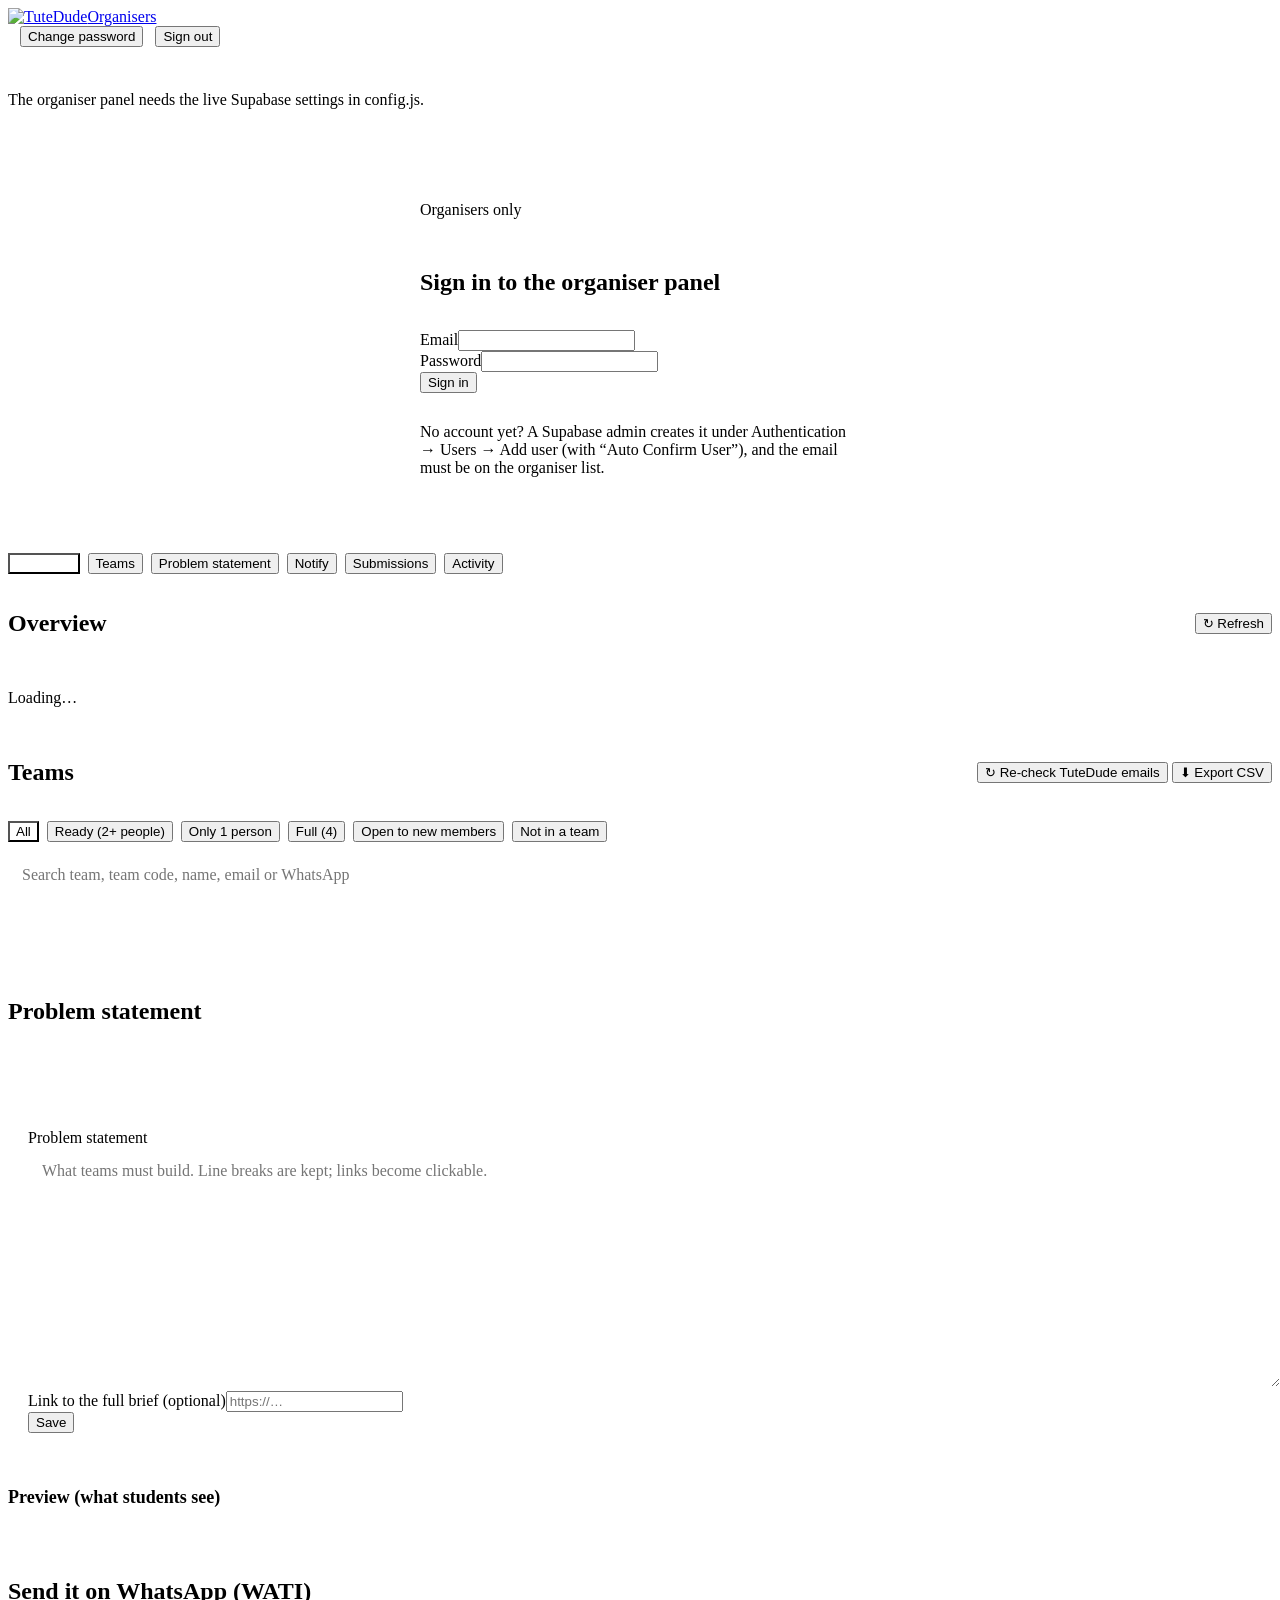
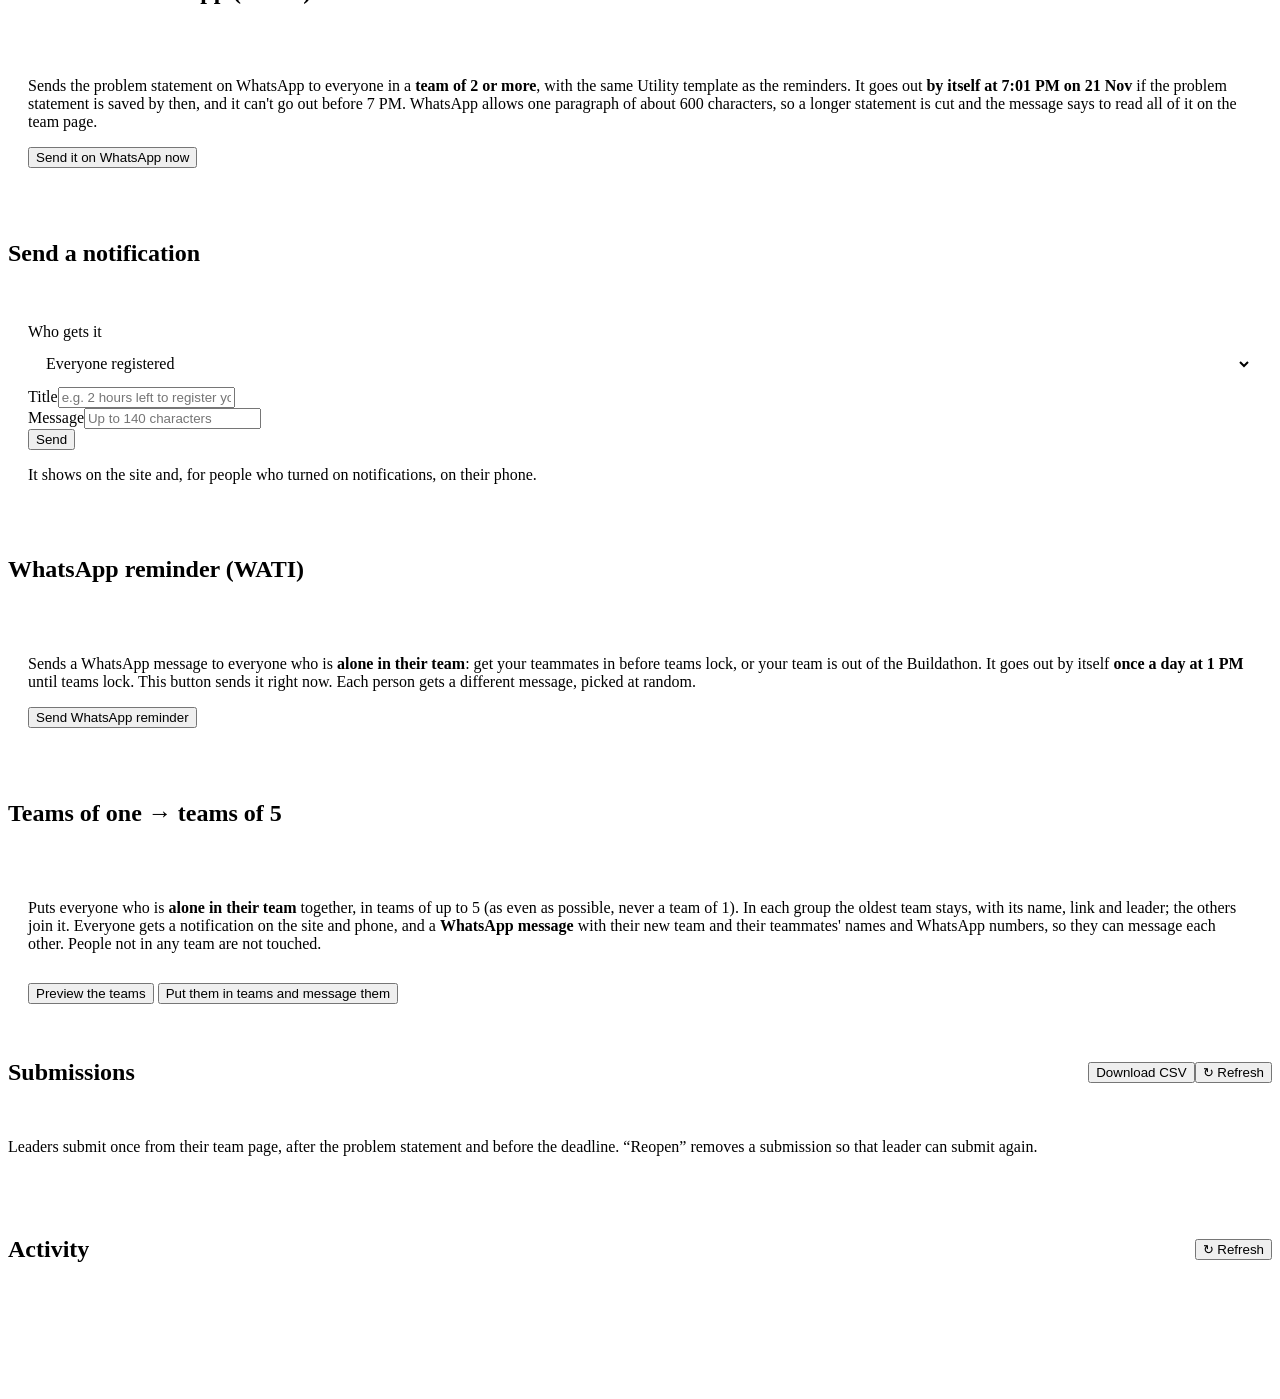
==== admin.html @ b5005402 "Merge a5e44d4ce8c3b11fe8d2cd018e4451f385ee0204 into 256d2aa903df0f3719fdc45c10307a6b1894d33d" ====
<!doctype html>
<html lang="en">
<head>
  <meta charset="utf-8">
  <meta name="viewport" content="width=device-width, initial-scale=1, viewport-fit=cover">
  <meta http-equiv="Content-Security-Policy" content="default-src 'self'; script-src 'self'; style-src 'self' 'unsafe-inline' https://fonts.googleapis.com; font-src 'self' https://fonts.gstatic.com; img-src 'self' data: https://*.googleusercontent.com; media-src 'self' blob:; connect-src 'self' https://*.supabase.co wss://*.supabase.co; frame-src https://drive.google.com; worker-src 'self'; manifest-src 'self'; base-uri 'self'; form-action 'self'; object-src 'none'">
  <meta name="referrer" content="no-referrer">
  <title>Organiser panel · TuteDude Buildathon</title>
  <meta name="robots" content="noindex, nofollow">
  <meta name="theme-color" content="#800080">
  <link rel="icon" type="image/png" href="icon-192.png">
  <link rel="preconnect" href="https://fonts.googleapis.com">
  <link rel="preconnect" href="https://fonts.gstatic.com" crossorigin>
  <link rel="stylesheet" data-fonts href="https://fonts.googleapis.com/css2?family=Bricolage+Grotesque:opsz,wght@12..96,400;12..96,500;12..96,700;12..96,800&family=JetBrains+Mono:wght@500;700&display=swap" media="print">
  <link rel="stylesheet" href="styles.css">
  <link rel="stylesheet" href="admin.css">
</head>
<body class="adm">

<header class="header">
  <div class="wrap header-inner">
    <a class="brand" href="./" aria-label="Back to the Buildathon page"><picture><source srcset="assets/brand/tutedude-logo.avif" type="image/avif"><img class="brand-logo" src="assets/brand/tutedude-logo.webp" alt="TuteDude" width="131" height="40"></picture><span class="brand-tag">Organisers</span></a>
    <div class="adm-who" id="admWho" hidden><span class="adm-email" id="admEmail"></span><button class="link" type="button" data-act="change-pw">Change password</button><button class="btn btn-sm btn-ghost" type="button" id="admOut">Sign out</button></div>
  </div>
</header>

<main class="wrap adm-main">
  <p class="adm-loading" id="admLoading">Loading…</p>

  <!-- sign in -->
  <section class="adm-card adm-login" id="admLogin" hidden>
    <p class="kicker">Organisers only</p>
    <h1 class="h3">Sign in to the organiser panel</h1>
    <form class="form" id="loginForm" novalidate>
      <div class="field"><label for="lEmail">Email</label><input id="lEmail" type="email" autocomplete="username" required></div>
      <div class="field"><label for="lPass">Password</label><input id="lPass" type="password" autocomplete="current-password" required></div>
      <p class="form-error" id="loginErr" role="alert" hidden></p>
      <button class="btn btn-full" type="submit" id="loginBtn">Sign in</button>
    </form>
    <p class="form-note">No account yet? A Supabase admin creates it under Authentication → Users → Add user (with “Auto Confirm User”), and the email must be on the organiser list.</p>
  </section>

  <!-- signed in, but not an organiser -->
  <section class="adm-card" id="admDenied" hidden>
    <h1 class="h3">This account isn't an organiser</h1>
    <p>Signed in as <b id="deniedEmail"></b>. Ask the person who runs the Buildathon to add your email to the organiser list.</p>
    <button class="btn btn-sm" type="button" data-act="sign-out">Sign out</button>
  </section>

  <!-- the panel -->
  <section id="admApp" hidden>
    <nav class="adm-tabs" role="tablist" aria-label="Organiser panel">
      <button class="tab on" type="button" role="tab" data-tab="overview" aria-selected="true">Overview</button>
      <button class="tab" type="button" role="tab" data-tab="teams" aria-selected="false">Teams</button>
      <button class="tab" type="button" role="tab" data-tab="problem" aria-selected="false">Problem statement</button>
      <button class="tab" type="button" role="tab" data-tab="notify" aria-selected="false">Notify</button>
      <button class="tab" type="button" role="tab" data-tab="subs" aria-selected="false">Submissions</button>
      <button class="tab" type="button" role="tab" data-tab="activity" aria-selected="false">Activity</button>
    </nav>

    <div class="adm-pane" id="pane-overview" role="tabpanel">
      <div class="adm-bar"><h2 class="h3">Overview</h2><button class="btn btn-sm btn-ghost" type="button" data-act="reload">↻ Refresh</button></div>
      <div id="ovBody"><p class="muted">Loading…</p></div>
    </div>

    <div class="adm-pane" id="pane-teams" role="tabpanel" hidden>
      <div class="adm-bar"><h2 class="h3">Teams</h2>
        <span class="row-btns"><button class="btn btn-sm btn-ghost" type="button" data-act="recheck" title="Ask TuteDude again about emails it couldn't answer for (20 at a time)">↻ Re-check TuteDude emails</button>
          <button class="btn btn-sm btn-ghost" type="button" data-act="export">⬇ Export CSV</button></span></div>
      <div class="adm-filters">
        <div class="adm-chips" id="teamFilters">
          <button class="chip on" type="button" data-filter="all">All</button>
          <button class="chip" type="button" data-filter="ready">Ready (2+ people)</button>
          <button class="chip" type="button" data-filter="short">Only 1 person</button>
          <button class="chip" type="button" data-filter="full">Full (4)</button>
          <button class="chip" type="button" data-filter="open">Open to new members</button>
          <button class="chip" type="button" data-filter="teamless">Not in a team</button>
        </div>
        <input class="adm-search" id="teamSearch" type="search" placeholder="Search team, team code, name, email or WhatsApp" aria-label="Search teams">
      </div>
      <p class="muted" id="teamCount"></p>
      <div class="adm-teams" id="teamList"></div>
      <button class="btn btn-sm btn-ghost adm-more" type="button" data-act="more" id="teamMore" hidden>Load more</button>
    </div>

    <div class="adm-pane" id="pane-problem" role="tabpanel" hidden>
      <div class="adm-bar"><h2 class="h3">Problem statement</h2></div>
      <p class="muted" id="probWhen"></p>
      <form class="form adm-card" id="probForm" novalidate>
        <div class="field"><label for="pText">Problem statement</label><textarea id="pText" rows="9" maxlength="10000" placeholder="What teams must build. Line breaks are kept; links become clickable."></textarea></div>
        <div class="field"><label for="pLink">Link to the full brief (optional)</label><input id="pLink" type="url" placeholder="https://…"></div>
        <p class="form-error" id="probErr" role="alert" hidden></p>
        <button class="btn" type="submit">Save</button>
      </form>
      <h3 class="adm-sub">Preview (what students see)</h3>
      <div id="probPreview"></div>

      <div class="adm-bar"><h2 class="h3">Send it on WhatsApp (WATI)</h2></div>
      <div class="form adm-card" id="probWaCard">
        <p>Sends the problem statement on WhatsApp to everyone in a <b>team of 2 or more</b>, with the same Utility template as the reminders. It goes out <b>by itself at 7:01 PM on 21 Nov</b> if the problem statement is saved by then, and it can't go out before 7 PM. WhatsApp allows one paragraph of about 600 characters, so a longer statement is cut and the message says to read all of it on the team page.</p>
        <p class="form-note" id="probWaCount"></p>
        <p class="adm-wa-msg" id="probWaMsg" hidden></p>
        <p class="form-error" id="probWaErr" role="alert" hidden></p>
        <button class="btn" type="button" id="probWaSend">Send it on WhatsApp now</button>
        <p class="form-note" id="probWaStatus"></p>
      </div>
    </div>

    <div class="adm-pane" id="pane-notify" role="tabpanel" hidden>
      <div class="adm-bar"><h2 class="h3">Send a notification</h2></div>
      <form class="form adm-card" id="notifyForm" novalidate>
        <div class="field"><label for="nAudience">Who gets it</label>
          <select id="nAudience">
            <option value="all">Everyone registered</option>
            <option value="ready">People in teams of 2 or more</option>
            <option value="short">People alone in their team (team of 1)</option>
            <option value="teamless">People not in a team</option>
            <option value="team" id="nTeamOpt" hidden>One team</option>
          </select>
          <small id="nCount"></small></div>
        <div class="field"><label for="nTitle">Title</label><input id="nTitle" type="text" maxlength="80" placeholder="e.g. 2 hours left to register your team"></div>
        <div class="field"><label for="nBody">Message</label><input id="nBody" type="text" maxlength="140" placeholder="Up to 140 characters"></div>
        <p class="form-error" id="notifyErr" role="alert" hidden></p>
        <button class="btn" type="submit">Send</button>
        <p class="form-note">It shows on the site and, for people who turned on notifications, on their phone.</p>
      </form>

      <div class="adm-bar"><h2 class="h3">WhatsApp reminder (WATI)</h2></div>
      <div class="form adm-card" id="waCard">
        <p>Sends a WhatsApp message to everyone who is <b>alone in their team</b>: get your teammates in before teams lock, or your team is out of the Buildathon. It goes out by itself <b>once a day at 1 PM</b> until teams lock. This button sends it right now. Each person gets a different message, picked at random.</p>
        <p class="form-note" id="waCount"></p>
        <p class="form-error" id="waErr" role="alert" hidden></p>
        <button class="btn" type="button" id="waSend">Send WhatsApp reminder</button>
        <p class="form-note" id="waStatus"></p>
      </div>

      <div class="adm-bar"><h2 class="h3">Teams of one → teams of 5</h2></div>
      <div class="form adm-card" id="mergeCard">
        <p>Puts everyone who is <b>alone in their team</b> together, in teams of up to 5 (as even as possible, never a team of 1). In each group the oldest team stays, with its name, link and leader; the others join it. Everyone gets a notification on the site and phone, and a <b>WhatsApp message</b> with their new team and their teammates' names and WhatsApp numbers, so they can message each other. People not in any team are not touched.</p>
        <p class="form-note" id="mergeCount"></p>
        <ol class="adm-merge" id="mergeList" hidden></ol>
        <p class="form-error" id="mergeErr" role="alert" hidden></p>
        <span class="row-btns">
          <button class="btn btn-ghost" type="button" id="mergePreview">Preview the teams</button>
          <button class="btn" type="button" id="mergeRun">Put them in teams and message them</button>
        </span>
      </div>
    </div>

    <div class="adm-pane" id="pane-subs" role="tabpanel" hidden>
      <div class="adm-bar"><h2 class="h3">Submissions <span class="muted" id="subCount"></span></h2>
        <span class="row-btns"><button class="btn btn-sm btn-ghost" type="button" data-act="sub-export">Download CSV</button><button class="btn btn-sm btn-ghost" type="button" data-act="reload">↻ Refresh</button></span></div>
      <p class="muted small">Leaders submit once from their team page, after the problem statement and before the deadline. “Reopen” removes a submission so that leader can submit again.</p>
      <div class="adm-subs" id="subList"></div>
    </div>
    <div class="adm-pane" id="pane-activity" role="tabpanel" hidden>
      <div class="adm-bar"><h2 class="h3">Activity</h2><button class="btn btn-sm btn-ghost" type="button" data-act="reload">↻ Refresh</button></div>
      <ol class="adm-log" id="actList"></ol>
    </div>
  </section>
</main>

<dialog class="modal" id="moveDlg" aria-labelledby="moveTitle">
  <div class="modal-head">
    <div><p class="kicker">Move to another team</p><h2 class="h3" id="moveTitle">Move</h2></div>
    <button type="button" class="modal-close" data-close aria-label="Close">×</button>
  </div>
  <div class="modal-body">
    <div class="form">
      <input class="adm-search" id="moveSearch" type="search" placeholder="Search team name" aria-label="Search team name">
      <ul class="adm-options" id="moveList"></ul>
      <p class="form-note">Only teams with room are listed (search by name or team code). The person and both teams get a notification.</p>
    </div>
  </div>
</dialog>

<dialog class="modal" id="pwDlg" aria-labelledby="pwTitle">
  <div class="modal-head">
    <div><p class="kicker">Your account</p><h2 class="h3" id="pwTitle">Change password</h2></div>
    <button type="button" class="modal-close" data-close aria-label="Close">×</button>
  </div>
  <div class="modal-body">
    <form class="form" id="pwForm" novalidate>
      <div class="field"><label for="pw1">New password</label><input id="pw1" type="password" autocomplete="new-password" minlength="10" required><small>At least 10 characters. Don't share it in chats.</small></div>
      <div class="field"><label for="pw2">Type it again</label><input id="pw2" type="password" autocomplete="new-password" minlength="10" required></div>
      <p class="form-error" id="pwErr" role="alert" hidden></p>
      <button class="btn btn-full" type="submit">Save new password</button>
    </form>
  </div>
</dialog>

<div class="toast" id="toast" role="status" aria-live="polite" hidden></div>

<script src="config.js"></script>
<script src="vendor/supabase.js"></script>
<script src="admin.js"></script>
</body>
</html>
---- admin.css ----
/* Organiser panel (admin.html). Builds on styles.css tokens and components. */
body.adm { background: var(--cream); min-height: 100vh; }
.adm-main { padding-block: 28px 60px; display: grid; gap: 20px; }
.adm-main > *, .adm-pane > *, #admApp { min-width: 0; } /* wide content (tab strip, tables) scrolls inside, never widens the page */
#admApp { display: grid; gap: 16px; }
.adm-loading { color: var(--muted); }
.adm-who { display: flex; align-items: center; gap: 12px; min-width: 0; }
.adm-email { font-weight: 700; font-size: 14px; overflow: hidden; text-overflow: ellipsis; white-space: nowrap; }
.adm-card { background: var(--paper); border: 2px solid var(--ink); border-radius: 18px; padding: 20px; box-shadow: 5px 5px 0 var(--purple); }
.adm-login { max-width: 440px; width: 100%; margin: 20px auto; display: grid; gap: 14px; }
.adm-tabs { display: flex; gap: 8px; flex-wrap: wrap; }
.adm-tabs .tab[aria-selected="true"] { background: var(--ink); color: #fff; }
.adm-pane { display: grid; gap: 16px; }
.adm-bar { display: flex; flex-wrap: wrap; align-items: center; justify-content: space-between; gap: 10px; }
.adm-sub { font-size: 18px; font-weight: 800; }
.muted { color: var(--muted); }

/* overview */
.adm-stats { display: grid; grid-template-columns: repeat(auto-fill, minmax(150px, 1fr)); gap: 12px; }
.adm-stat { background: var(--paper); border: 2px solid var(--ink); border-radius: 14px; padding: 12px 14px; box-shadow: 3px 3px 0 var(--ink); }
.adm-stat b { display: block; font: 800 28px/1.1 var(--font-mono); }
.adm-stat span { font-size: 13px; font-weight: 700; color: var(--muted); }
.adm-stat.warn { background: #fff1c9; }
.adm-grid2 { display: grid; grid-template-columns: repeat(auto-fit, minmax(280px, 1fr)); gap: 16px; }
.adm-bars { display: grid; gap: 8px; }
.adm-bars h3 { font-size: 16px; font-weight: 800; }
.adm-bars .bar { display: grid; grid-template-columns: 130px 1fr 44px; align-items: center; gap: 8px; font-size: 14px; }
.adm-bars .bar i { display: block; height: 12px; border-radius: 6px; background: var(--purple); min-width: 2px; }
.adm-bars .bar b { font-family: var(--font-mono); text-align: right; }
.adm-status { display: flex; flex-wrap: wrap; gap: 8px; }

/* teams */
.adm-filters { display: grid; gap: 10px; }
.adm-chips { display: flex; flex-wrap: wrap; gap: 8px; }
.adm-chips .chip.on { background: var(--gold); box-shadow: 2px 2px 0 var(--ink); }
.adm-search, .adm select, .adm textarea { width: 100%; min-height: 46px; padding: 0 14px; border: 2px solid var(--ink); border-radius: 12px; font: inherit; font-size: 16px; background: var(--paper); color: var(--ink); }
.adm textarea { padding: 12px 14px; min-height: 180px; resize: vertical; line-height: 1.5; }
.adm-search:focus, .adm select:focus, .adm textarea:focus { outline: none; box-shadow: 0 0 0 3px var(--gold); }
.adm-teams { display: grid; gap: 12px; }
.adm-team { background: var(--paper); border: 2px solid var(--ink); border-radius: 16px; padding: 14px; display: grid; gap: 10px; min-width: 0; }
.adm-team-head { display: flex; flex-wrap: wrap; align-items: center; justify-content: space-between; gap: 8px; }
.adm-team-head h3 { font-size: 18px; font-weight: 800; overflow-wrap: anywhere; }
.adm-team-head .meta { display: flex; flex-wrap: wrap; gap: 6px; align-items: center; font-size: 13px; }
.adm-mem { display: grid; grid-template-columns: minmax(0, 1.3fr) minmax(0, 1.7fr) auto; gap: 6px 12px; align-items: center; padding: 8px 10px; border: 1.5px solid var(--line); border-radius: 12px; }
.adm-mem .who b { overflow-wrap: anywhere; }
.adm-mem .who small { display: block; color: var(--muted); font-size: 13px; }
.adm-mem .contact { font-size: 14px; display: grid; gap: 2px; min-width: 0; }
.adm-mem .contact a { color: var(--ink); overflow-wrap: anywhere; }
.adm-mem .acts { display: flex; gap: 6px; flex-wrap: wrap; justify-content: flex-end; }
.adm-mem .acts button { font-size: 13px; padding: 4px 10px; border: 2px solid var(--ink); border-radius: 999px; background: var(--paper); font-weight: 700; cursor: pointer; }
.adm-mem .acts button.danger { border-color: var(--danger); color: var(--danger); }
.yes { color: var(--green); font-weight: 700; }
.no { color: var(--danger); font-weight: 700; }
.adm-more { justify-self: center; }
.adm-options { display: grid; gap: 8px; max-height: 50vh; overflow-y: auto; }
.adm-options button { width: 100%; text-align: left; display: flex; justify-content: space-between; gap: 10px; padding: 10px 14px; border: 2px solid var(--ink); border-radius: 12px; background: var(--paper); font: inherit; font-weight: 700; cursor: pointer; }
.adm-options button:hover { background: var(--gold); }

/* activity */
.adm-log { display: grid; gap: 6px; }
.adm-log li { display: grid; grid-template-columns: 120px 160px 1fr; gap: 10px; padding: 8px 12px; background: var(--paper); border: 1.5px solid var(--line); border-radius: 10px; font-size: 14px; }
.adm-log time { font-family: var(--font-mono); font-size: 12px; color: var(--muted); }
.adm-log .tm { font-weight: 700; overflow-wrap: anywhere; }

@media (max-width: 700px) {
  .adm-tabs { flex-wrap: nowrap; overflow-x: auto; padding-bottom: 4px; scrollbar-width: none; }
  .adm-tabs .tab { flex: none; }
  .adm-mem { grid-template-columns: 1fr; }
  .adm-mem .acts { justify-content: flex-start; }
  .adm-log li { grid-template-columns: 1fr; gap: 2px; }
  .adm-bars .bar { grid-template-columns: 100px 1fr 40px; }
  .adm-who .adm-email { display: none; }
  .adm .brand-tag { display: none; }
  .adm-who { gap: 10px; }
  .adm-who .link { font-size: 14px; white-space: nowrap; }
  .adm-who .btn { padding: 0 12px; }
}
.adm-listed { border-style: dashed; background: var(--cream); }
/* Notify → teams of one → teams of 5: the preview */
.adm-merge { max-height: 320px; overflow: auto; padding-left: 22px; display: grid; gap: 4px; font-size: 14px; overflow-wrap: anywhere; }
.adm-wa-msg { margin: 0; padding: 10px 12px; background: var(--tint); border: 1.5px solid var(--line); border-radius: 12px; font-size: 14px; overflow-wrap: anywhere; }
.adm-sent { list-style: none; margin: 0; padding: 0; display: grid; gap: 8px; }
.adm-sent li { display: grid; grid-template-columns: 130px 110px minmax(0, 1fr); gap: 4px 12px; align-items: start; padding: 10px 12px; background: var(--paper); border: 1.5px solid var(--line); border-radius: 12px; font-size: 14px; }
.adm-sent li.muted { display: block; }
.adm-sent .when { color: var(--muted); }
.adm-sent .ch { justify-self: start; padding: 2px 8px; border-radius: 999px; font-size: 12px; font-weight: 700; }
.adm-sent .ch-wa { background: #e3f5ea; color: #13663a; }
.adm-sent .ch-site { background: var(--tint); color: var(--purple); }
.adm-sent .what { display: grid; gap: 2px; overflow-wrap: anywhere; }
.adm-sent .what small { color: var(--muted); }
.adm-sent .yes { color: var(--green); font-weight: 700; }
.adm-sent .warn { color: var(--danger); font-weight: 700; }
@media (max-width: 640px) { .adm-sent li { grid-template-columns: auto 1fr; } .adm-sent .what { grid-column: 1 / -1; } }

/* design QA: phones */
.adm-log li { grid-template-columns: 120px 160px minmax(0, 1fr); }
.adm-log .tm, .adm-log li > span, #moveTitle, .adm-options button span { overflow-wrap: anywhere; min-width: 0; }
.adm-tabs { flex-wrap: wrap; }
@media (max-width: 700px) {
  .adm-tabs { flex-wrap: wrap; overflow-x: visible; }
  .adm-log li { grid-template-columns: minmax(0, 1fr); }
  .adm-stats { grid-template-columns: repeat(2, minmax(0, 1fr)); }
  .adm-mem .acts button { min-height: 40px; }
}
@media (max-width: 420px) { .adm-who .link { display: none; } }

/* submissions */
.adm-subs { display: grid; gap: 14px; margin-top: 12px; }
.adm-sub { display: grid; gap: 10px; }
.adm-sub-head { display: flex; justify-content: space-between; align-items: flex-start; gap: 12px; }
.adm-sub h3, .adm-sub p { overflow-wrap: anywhere; }
.adm-sub-links { display: flex; flex-wrap: wrap; gap: 14px; font-weight: 700; }
.adm-sub-links a { color: var(--purple); }
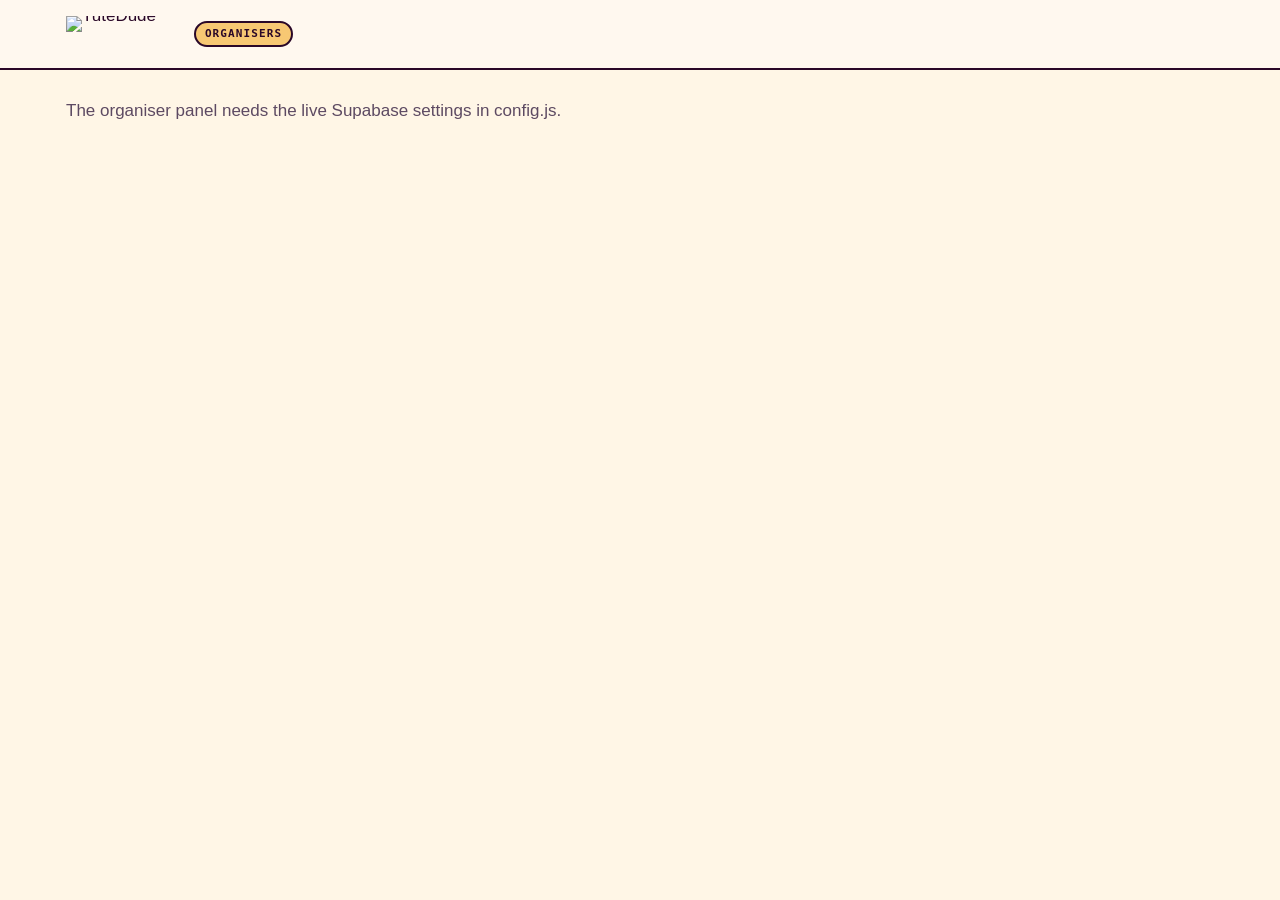
==== commit e976e298: "Merge pull request #3 from rajnishpark03/main Problem statement goes live at 7:15 PM" ====
--- a/admin.html
+++ b/admin.html
@@ -97,7 +97,7 @@
 
       <div class="adm-bar"><h2 class="h3">Send it on WhatsApp (WATI)</h2></div>
       <div class="form adm-card" id="probWaCard">
-        <p>Sends the problem statement on WhatsApp to everyone in a <b>team of 2 or more</b>, with the same Utility template as the reminders. It goes out <b>by itself at 7:01 PM on 21 Nov</b> if the problem statement is saved by then, and it can't go out before 7 PM. WhatsApp allows one paragraph of about 600 characters, so a longer statement is cut and the message says to read all of it on the team page.</p>
+        <p>Sends the problem statement on WhatsApp to everyone in a <b>team of 2 or more</b>, with the same Utility template as the reminders. It goes out <b>by itself at 7:16 PM on 21 Nov</b> if the problem statement is saved by then, and it can't go out before 7:15 PM. WhatsApp allows one paragraph of about 600 characters, so a longer statement is cut and the message says to read all of it on the team page.</p>
         <p class="form-note" id="probWaCount"></p>
         <p class="adm-wa-msg" id="probWaMsg" hidden></p>
         <p class="form-error" id="probWaErr" role="alert" hidden></p>
--- a/styles.css
+++ b/styles.css
@@ -0,0 +1,1334 @@
+/* ============================================================
+   TuteDude Buildathon — styles
+   Cream paper, ink outlines, hard offset shadows, purple accent, gold highlights.
+   ============================================================ */
+:root {
+  --purple: #800080;
+  --purple-h: #6c006c;
+  --ink: #1c1020;
+  --muted: #55465a;
+  --cream: #fff6e6;
+  --paper: #ffffff;
+  --tint: #f7f1f8;
+  --line: #e9dcd0;
+  --gold: #f7c873;
+  --gold-d: #e6c689;
+  --green: #1f8f4e;
+  --danger: #b3001b;
+
+  /* one colour per skill */
+  --d-design: #c2410c;
+  --d-dev: #800080;
+  --d-marketing: #1f8f4e;
+  --d-video: #1d4ed8;
+  --d-other: #6b5b70;
+
+  --font-display: "Bricolage Grotesque", "Helvetica Neue", Arial, sans-serif;
+  --font-mono: "JetBrains Mono", "SFMono-Regular", Menlo, Consolas, monospace;
+  --font-hand: "Caveat", "Segoe Script", cursive;
+
+  --header-h: 68px;
+  --gutter-l: max(16px, env(safe-area-inset-left, 0px));
+  --gutter-r: max(16px, env(safe-area-inset-right, 0px));
+  color-scheme: light;
+}
+
+*, *::before, *::after { box-sizing: border-box; }
+[hidden] { display: none !important; }
+html { scroll-behavior: smooth; scroll-padding-top: calc(var(--header-h) + 12px); }
+body { margin: 0; font-family: var(--font-display); font-size: 17px; line-height: 1.5; color: var(--ink); background: var(--paper); -webkit-font-smoothing: antialiased; overflow-x: clip; }
+h1, h2, h3, h4 { margin: 0; text-wrap: balance; line-height: 1.1; }
+p { margin: 0; }
+ul, ol { margin: 0; padding: 0; list-style: none; }
+a { color: inherit; }
+button, input { font: inherit; color: inherit; }
+fieldset { margin: 0; padding: 0; border: 0; min-width: 0; }
+legend { padding: 0; }
+:focus-visible { outline: 3px solid var(--purple); outline-offset: 3px; }
+.skip-link { position: absolute; left: 12px; top: -60px; background: var(--ink); color: #fff; padding: 10px 14px; border-radius: 8px; z-index: 100; }
+.skip-link:focus { top: 12px; }
+html.modal-open { overflow: hidden; }
+
+.wrap { width: 100%; max-width: 1180px; margin-inline: auto; padding-left: var(--gutter-l); padding-right: var(--gutter-r); }
+.mono { font-family: var(--font-mono); }
+.hand { font-family: var(--font-hand); font-size: 1.5rem; color: var(--purple); line-height: 1; }
+.muted { color: var(--muted); }
+.small { font-size: 14px; }
+
+/* ---------- type ---------- */
+.kicker { font-family: var(--font-mono); font-size: 13px; font-weight: 700; letter-spacing: .14em; text-transform: uppercase; color: var(--purple); }
+.h1 { font-size: clamp(40px, 5.6vw, 70px); font-weight: 800; letter-spacing: -.04em; line-height: .98; margin-top: 14px; }
+.h2 { font-size: clamp(32px, 4vw, 52px); font-weight: 800; letter-spacing: -.035em; line-height: 1; margin-top: 12px; }
+.h3 { font-size: 26px; font-weight: 800; letter-spacing: -.02em; }
+.lede { font-size: clamp(17px, 1.3vw, 19px); max-width: 34em; margin-top: 16px; color: var(--muted); }
+.note { color: var(--muted); max-width: 42em; margin-top: 14px; }
+.eyebrow { display: inline-flex; align-items: center; gap: 10px; font-family: var(--font-mono); font-size: 13px; font-weight: 700; letter-spacing: .1em; text-transform: uppercase; color: var(--purple); }
+.dot { width: 10px; height: 10px; border-radius: 50%; background: var(--purple); box-shadow: 0 0 0 4px #80008033; animation: pulse 1.8s infinite; flex: none; }
+@keyframes pulse { 0%,100% { box-shadow: 0 0 0 3px #80008033; } 50% { box-shadow: 0 0 0 8px #80008010; } }
+.hl-squig { position: relative; display: inline-block; white-space: nowrap; z-index: 0; }
+.hl-squig::after { content: ""; position: absolute; left: -2%; right: -2%; bottom: .04em; height: .22em; z-index: -1; background: var(--gold); border-radius: 4px; transform: rotate(-1.5deg); }
+
+/* ---------- buttons ---------- */
+.btn { display: inline-flex; align-items: center; justify-content: center; gap: 10px; min-height: 52px; padding: 0 26px; background: var(--purple); color: #fff; border: 2px solid var(--ink); border-radius: 999px; box-shadow: 4px 4px 0 var(--ink); font-size: 17px; font-weight: 700; text-decoration: none; cursor: pointer; transition: transform .15s, box-shadow .15s, background .15s; white-space: nowrap; }
+.btn:hover { background: var(--purple-h); transform: translate(-2px, -2px); box-shadow: 6px 6px 0 var(--ink); }
+.btn:active { transform: translate(2px, 2px); box-shadow: 2px 2px 0 var(--ink); }
+.btn:disabled { opacity: .55; cursor: progress; transform: none; }
+.btn-sm { min-height: 42px; padding: 0 16px; font-size: 15px; box-shadow: 3px 3px 0 var(--ink); }
+.btn-ghost { background: var(--paper); color: var(--ink); }
+.btn-ghost:hover { background: var(--tint); }
+.btn-full { width: 100%; }
+.cta-row { display: flex; flex-wrap: wrap; align-items: center; gap: 14px; margin-top: 26px; }
+.link { background: none; border: 0; padding: 0; color: var(--purple); font-weight: 700; text-decoration: underline; text-underline-offset: 3px; text-decoration-thickness: 2px; cursor: pointer; font-size: 15px; }
+.link.danger { color: var(--danger); }
+.su-link { color: var(--purple); font-weight: 700; text-underline-offset: 3px; }
+
+/* ---------- header ---------- */
+.header { position: sticky; top: 0; z-index: 50; background: #fff8f0f5; backdrop-filter: blur(8px); border-bottom: 2px solid var(--ink); }
+.header-inner { display: flex; align-items: center; justify-content: space-between; gap: 20px; min-height: var(--header-h); }
+.brand { display: inline-flex; align-items: center; gap: 10px; text-decoration: none; }
+.brand-word { font-weight: 800; font-size: 28px; letter-spacing: -.04em; line-height: 1; color: var(--purple); }
+.brand-word span { color: var(--ink); }
+.brand-tag { font-family: var(--font-mono); font-size: 11px; font-weight: 700; letter-spacing: .1em; text-transform: uppercase; background: var(--gold); border: 2px solid var(--ink); border-radius: 999px; padding: 3px 9px; }
+.nav { display: flex; align-items: center; gap: 26px; }
+.nav a { text-decoration: none; font-weight: 700; font-size: 16px; }
+.nav a:hover { color: var(--purple); text-decoration: underline; text-underline-offset: 5px; text-decoration-thickness: 2px; }
+.nav-toggle { display: none; width: 44px; height: 44px; border: 2px solid var(--ink); border-radius: 10px; background: var(--paper); cursor: pointer; flex-direction: column; justify-content: center; align-items: center; gap: 5px; }
+.nav-toggle span { width: 20px; height: 2px; background: var(--ink); display: block; transition: transform .2s, opacity .2s; }
+
+/* ---------- hero ---------- */
+.hero { background: var(--cream); border-bottom: 2px solid var(--ink); position: relative; overflow: hidden; }
+.hero::before { content: ""; position: absolute; inset: 0; background-image: radial-gradient(#1c10201a 1.2px, transparent 1.3px); background-size: 22px 22px; opacity: .5; pointer-events: none; }
+.hero-grid { position: relative; display: grid; grid-template-columns: 1.15fr .85fr; gap: 48px; align-items: center; padding-block: clamp(28px, 4vw, 52px) clamp(20px, 2.5vw, 30px); }
+.badges { display: flex; flex-wrap: wrap; gap: 8px; margin-top: 18px; }
+.badges li { font-family: var(--font-mono); font-size: 13px; font-weight: 700; padding: 6px 12px; border: 2px solid var(--ink); border-radius: 999px; background: var(--paper); }
+.support { margin-top: 16px; font-size: 14px; color: var(--muted); display: flex; flex-wrap: wrap; gap: 8px; align-items: center; }
+.countdown { color: var(--ink); font-weight: 700; font-variant-numeric: tabular-nums; }
+.hero-art { position: relative; max-width: 400px; justify-self: center; width: 100%; }
+.hero-hand { margin-bottom: 10px; transform: rotate(-2deg); }
+.tcard-demo { transform: rotate(1.5deg); box-shadow: 10px 10px 0 var(--purple); }
+.tcard-demo .btn { pointer-events: none; }
+
+/* ---------- sections ---------- */
+.sec { padding-block: clamp(52px, 7vw, 96px); }
+.sec-tight { padding-block: clamp(44px, 5vw, 72px); }
+.sec-cream { background: var(--cream); border-block: 2px solid var(--ink); }
+
+/* steps */
+.steps { display: grid; grid-template-columns: repeat(4, 1fr); gap: 18px; margin-top: 30px; }
+.step { position: relative; background: var(--paper); border: 2px solid var(--ink); border-radius: 18px; padding: 26px 22px 22px; box-shadow: 4px 4px 0 var(--ink); display: flex; flex-direction: column; gap: 8px; min-width: 0; }
+.step .num { width: 40px; height: 40px; border-radius: 50%; background: var(--purple); color: #fff; border: 2px solid var(--ink); display: grid; place-items: center; font-family: var(--font-mono); font-weight: 700; font-size: 18px; box-shadow: 3px 3px 0 var(--ink); }
+.step h3 { font-size: 22px; font-weight: 800; letter-spacing: -.02em; margin-top: 6px; }
+.step p { color: var(--muted); font-size: 16px; }
+.step b { color: var(--ink); }
+
+/* ---------- avatars + skill chips ---------- */
+.av { display: inline-flex; align-items: center; justify-content: center; width: 36px; height: 36px; border-radius: 50%; font: 700 12px var(--font-mono); font-style: normal; border: 2px solid var(--ink); color: #fff; flex: none; background: var(--d-other); }
+.av-design { background: var(--d-design); }
+.av-dev { background: var(--d-dev); }
+.av-marketing { background: var(--d-marketing); }
+.av-video { background: var(--d-video); }
+.av-empty { background: var(--paper); color: var(--muted); border-style: dashed; font-size: 16px; }
+.dchip { display: inline-flex; align-items: center; gap: 4px; font-size: 13px; font-weight: 700; padding: 2px 9px; border-radius: 999px; border: 1.5px solid currentColor; white-space: nowrap; background: var(--paper); color: var(--d-other); }
+.d-design { color: var(--d-design); }
+.d-dev { color: var(--d-dev); }
+.d-marketing { color: var(--d-marketing); }
+.d-video { color: var(--d-video); }
+
+/* slots: ●●●○ 3/4 */
+.slots { display: inline-flex; align-items: center; gap: 3px; font-family: var(--font-mono); font-size: 13px; font-weight: 700; white-space: nowrap; }
+.slots i { width: 10px; height: 10px; border-radius: 50%; border: 2px solid var(--ink); background: var(--paper); }
+.slots i.on { background: var(--purple); }
+.slots i:last-of-type { margin-right: 4px; }
+
+/* ---------- Team Board ---------- */
+.board-head { display: flex; justify-content: space-between; align-items: flex-end; gap: 16px; flex-wrap: wrap; }
+.stats { font-family: var(--font-mono); font-size: 14px; color: var(--muted); }
+.stats b { color: var(--ink); font-size: 20px; }
+.demo-bar, .lock-bar { margin-top: 20px; padding: 12px 16px; background: var(--paper); border: 2px dashed var(--ink); border-radius: 14px; font-size: 15px; }
+.lock-bar { background: var(--gold); border-style: solid; }
+
+/* my panel */
+.me { margin-top: 22px; background: var(--paper); border: 2px solid var(--ink); border-radius: 20px; padding: 22px; box-shadow: 6px 6px 0 var(--purple); display: grid; gap: 16px; }
+.me-empty { grid-template-columns: 1fr auto; align-items: center; background: var(--gold); box-shadow: 6px 6px 0 var(--ink); }
+.me-empty h3 { font-size: 24px; font-weight: 800; letter-spacing: -.02em; }
+.me-empty p { margin-top: 4px; }
+.me-top { display: flex; justify-content: space-between; align-items: flex-start; gap: 12px; flex-wrap: wrap; }
+.me-who { display: flex; gap: 12px; align-items: center; min-width: 0; }
+.me-who .av { width: 44px; height: 44px; font-size: 14px; }
+.me-who b { font-size: 19px; margin-right: 4px; }
+.me-who small { display: block; color: var(--muted); font-size: 14px; }
+.me-links { display: flex; gap: 16px; }
+.me-actions { display: flex; flex-wrap: wrap; gap: 12px; }
+.me-hint { font-size: 15px; color: var(--muted); }
+
+.inbox { border: 2px solid var(--ink); border-radius: 14px; padding: 12px 14px; display: grid; gap: 10px; background: var(--cream); }
+.inbox-hot { background: #fff1c9; box-shadow: 3px 3px 0 var(--ink); }
+.inbox h4 { font-size: 15px; font-weight: 800; }
+.row { display: flex; align-items: center; gap: 10px; flex-wrap: wrap; padding-top: 10px; border-top: 1.5px dashed var(--line); }
+.inbox h4 + .row { border-top: 0; padding-top: 0; }
+.row > span:not(.row-btns) { flex: 1 1 200px; min-width: 0; }
+.row small { display: block; color: var(--muted); font-size: 13px; }
+.row-btns { display: flex; gap: 8px; align-items: center; flex-wrap: wrap; }
+
+.team-box { display: grid; gap: 16px; }
+.team-title h3 { font-size: clamp(26px, 3vw, 34px); font-weight: 800; letter-spacing: -.03em; margin-top: 4px; }
+.team-meta { display: flex; gap: 12px; align-items: center; flex-wrap: wrap; margin-top: 8px; }
+.ok, .warn-chip { font-size: 13px; font-weight: 700; padding: 3px 10px; border-radius: 999px; border: 2px solid var(--ink); }
+.ok { background: #dff5e7; color: var(--green); }
+.warn-chip { background: #fff1c9; }
+.mlist { display: grid; grid-template-columns: repeat(2, minmax(0, 1fr)); gap: 10px; }
+.mlist li { display: flex; align-items: center; gap: 10px; padding: 10px 12px; border: 2px solid var(--ink); border-radius: 14px; background: var(--paper); flex-wrap: wrap; }
+.m-name { flex: 1 1 120px; min-width: 0; }
+.m-name small { display: block; color: var(--muted); font-size: 13px; }
+.lead { font-family: var(--font-mono); font-size: 11px; font-weight: 700; background: var(--gold); border: 1.5px solid var(--ink); border-radius: 999px; padding: 1px 7px; vertical-align: middle; }
+.m-empty { border-style: dashed !important; color: var(--muted); background: transparent !important; }
+.wa { font-size: 14px; font-weight: 700; color: var(--green); text-decoration: none; border: 2px solid var(--green); border-radius: 999px; padding: 3px 10px; }
+.wa:hover { background: #dff5e7; }
+.x { background: none; border: 0; color: var(--danger); font-size: 13px; font-weight: 700; cursor: pointer; text-decoration: underline; padding: 4px; }
+.needs-box h4 { font-size: 15px; font-weight: 800; margin-bottom: 8px; }
+.needs-box small { display: block; margin-top: 6px; font-size: 13px; }
+.chat-box { display: grid; gap: 6px; }
+.chat-box label { font-weight: 700; font-size: 15px; }
+.opt { color: var(--muted); font-weight: 500; font-size: 13px; }
+.inline { display: flex; gap: 8px; }
+.inline input { flex: 1; min-width: 0; }
+.team-box > .link.danger { justify-self: start; }
+
+/* tabs + filters */
+.board-bar { display: flex; justify-content: space-between; align-items: center; gap: 12px; margin-top: 30px; flex-wrap: wrap; }
+.tabs { display: flex; gap: 8px; flex-wrap: wrap; }
+.tab { min-height: 44px; padding: 0 16px; border: 2px solid var(--ink); border-radius: 999px; background: var(--paper); font-weight: 700; font-size: 15px; cursor: pointer; }
+.tab span { font-family: var(--font-mono); font-size: 12px; background: var(--tint); border-radius: 999px; padding: 1px 7px; margin-left: 4px; }
+.tab.on { background: var(--ink); color: #fff; }
+.tab.on span { background: var(--gold); color: var(--ink); }
+.filters { display: flex; gap: 8px; flex-wrap: wrap; align-items: center; margin-top: 14px; }
+.filter-lbl { font-family: var(--font-mono); font-size: 12px; font-weight: 700; color: var(--muted); text-transform: uppercase; letter-spacing: .08em; margin-right: 2px; }
+
+.chips { display: flex; flex-wrap: wrap; gap: 8px; }
+.chip { display: inline-flex; align-items: center; gap: 6px; min-height: 38px; padding: 0 13px; border: 2px solid var(--ink); border-radius: 999px; background: var(--paper); font-weight: 600; font-size: 14px; cursor: pointer; }
+.chip.on, .chip:has(input:checked) { background: var(--gold); box-shadow: 2px 2px 0 var(--ink); }
+.chip input { accent-color: var(--purple); width: 16px; height: 16px; margin: 0; }
+.chip:has(input:disabled) { opacity: .55; cursor: not-allowed; }
+
+/* cards */
+.cards { display: grid; grid-template-columns: repeat(3, minmax(0, 1fr)); gap: 18px; margin-top: 18px; align-items: start; }
+.empty { grid-column: 1 / -1; padding: 28px; text-align: center; background: var(--paper); border: 2px dashed var(--ink); border-radius: 16px; color: var(--muted); }
+.tcard, .pcard { position: relative; background: var(--paper); border: 2px solid var(--ink); border-radius: 18px; padding: 18px; box-shadow: 4px 4px 0 var(--ink); display: grid; gap: 12px; min-width: 0; }
+.tcard.match { box-shadow: 5px 5px 0 var(--purple); border-color: var(--purple); }
+.match-tag { position: absolute; top: -12px; right: 14px; font-family: var(--font-mono); font-size: 11px; font-weight: 700; text-transform: uppercase; letter-spacing: .08em; background: var(--purple); color: #fff; border: 2px solid var(--ink); border-radius: 999px; padding: 2px 9px; }
+.tcard-head { display: flex; justify-content: space-between; align-items: center; gap: 10px; }
+.tcard-head h3 { font-size: 21px; font-weight: 800; letter-spacing: -.02em; min-width: 0; overflow-wrap: anywhere; }
+.tmembers { display: grid; gap: 8px; }
+.tmembers li { display: flex; align-items: center; gap: 10px; font-weight: 700; }
+.tmembers small { display: block; color: var(--muted); font-weight: 500; font-size: 13px; }
+.needs { font-size: 14px; color: var(--muted); display: flex; flex-wrap: wrap; gap: 6px; align-items: center; }
+.pcard-head { display: flex; gap: 12px; align-items: center; }
+.pcard-head .av { width: 44px; height: 44px; font-size: 14px; }
+.pcard h3 { font-size: 18px; font-weight: 800; margin-bottom: 4px; overflow-wrap: anywhere; }
+.skill { color: var(--muted); font-size: 15px; }
+
+/* ---------- rules + timeline ---------- */
+.rules-grid { display: grid; grid-template-columns: 1fr 1fr; gap: 56px; align-items: start; }
+.tl-list { position: relative; display: grid; margin-top: 28px; }
+.tl-list::before { content: ""; position: absolute; left: 11px; top: 14px; bottom: 14px; width: 2px; background: var(--ink); }
+.tl-item { position: relative; padding: 0 0 28px 44px; }
+.tl-item:last-child { padding-bottom: 0; }
+.tl-dot { position: absolute; left: 0; top: 2px; width: 24px; height: 24px; border-radius: 50%; background: var(--paper); border: 2px solid var(--ink); }
+.tl-hot .tl-dot { background: var(--purple); box-shadow: 0 0 0 5px #80008033; }
+.tl-date { font-family: var(--font-mono); font-size: 13px; font-weight: 700; color: var(--purple); }
+.tl-item h3 { font-size: 21px; font-weight: 800; letter-spacing: -.02em; margin-top: 4px; }
+.tl-item p:last-child { color: var(--muted); margin-top: 4px; font-size: 16px; }
+.rule-list { display: grid; gap: 12px; margin-top: 28px; }
+.rule-list li { position: relative; padding: 14px 16px 14px 48px; background: var(--paper); border: 2px solid var(--ink); border-radius: 14px; font-size: 16px; color: var(--muted); }
+.rule-list li b { color: var(--ink); }
+.rule-list li::before { content: "✓"; position: absolute; left: 14px; top: 15px; width: 22px; height: 22px; border: 2px solid var(--ink); border-radius: 6px; background: var(--green); color: #fff; font-size: 12px; font-weight: 700; display: grid; place-items: center; }
+.rule-list li:first-child { background: #fff1f3; border-color: var(--danger); }
+.rule-list li:first-child::before { content: "!"; background: var(--danger); }
+
+/* ---------- FAQ ---------- */
+.faq-grid { display: grid; grid-template-columns: .8fr 1.2fr; gap: 48px; align-items: start; }
+.faq-list { display: grid; gap: 12px; }
+.faq-list details { background: var(--paper); border: 2px solid var(--ink); border-radius: 14px; overflow: hidden; }
+.faq-list details[open] { box-shadow: 4px 4px 0 var(--ink); }
+.faq-list summary { display: flex; justify-content: space-between; gap: 16px; align-items: center; cursor: pointer; padding: 16px 20px; font-weight: 700; font-size: 17px; list-style: none; }
+.faq-list summary::-webkit-details-marker { display: none; }
+.chev { flex: none; width: 28px; height: 28px; display: inline-flex; align-items: center; justify-content: center; border: 2px solid var(--ink); border-radius: 50%; font-family: var(--font-mono); font-weight: 700; background: var(--gold); transition: transform .2s; }
+details[open] .chev { transform: rotate(45deg); }
+.panel { padding: 0 20px 18px; color: var(--muted); }
+
+/* ---------- footer ---------- */
+.footer { background: var(--ink); color: #fff; padding-block: 36px calc(32px + env(safe-area-inset-bottom, 0px)); }
+.footer-inner { display: flex; flex-wrap: wrap; gap: 14px 28px; align-items: center; justify-content: space-between; }
+.footer .brand-word { color: var(--gold); }
+.footer .brand-word span { color: #fff; }
+.footer p { color: #bba8bf; font-size: 15px; }
+.footer-nav { display: flex; flex-wrap: wrap; gap: 20px; }
+.footer-nav a { color: #fff; text-decoration: none; font-weight: 600; }
+.footer-nav a:hover { color: var(--gold); text-decoration: underline; text-underline-offset: 5px; }
+
+/* ---------- dialogs + forms ---------- */
+.modal { width: min(560px, calc(100% - 24px)); max-height: calc(100dvh - 24px); margin: auto; padding: 0; border: 2px solid var(--ink); border-radius: 22px; background: var(--cream); color: var(--ink); box-shadow: 10px 10px 0 var(--purple); overflow: hidden; }
+.modal::backdrop { background: #1c1020b8; backdrop-filter: blur(3px); }
+.modal[open] { display: grid; grid-template-rows: auto 1fr; }
+.modal-head { display: flex; justify-content: space-between; align-items: center; gap: 16px; padding: 16px 20px; background: var(--paper); border-bottom: 2px solid var(--ink); }
+.modal-head .h3 { margin-top: 2px; }
+.modal-close { width: 42px; height: 42px; border: 2px solid var(--ink); border-radius: 50%; background: var(--gold); font-size: 24px; font-weight: 800; cursor: pointer; line-height: 1; box-shadow: 3px 3px 0 var(--ink); flex: none; }
+.modal-body { overflow-y: auto; padding: 20px; }
+.google-step { display: grid; gap: 14px; }
+.form { display: grid; gap: 16px; }
+.field { display: grid; gap: 6px; min-width: 0; }
+.field > label, .field > legend { font-weight: 700; font-size: 15px; margin-bottom: 2px; }
+.field small { color: var(--muted); font-size: 13px; }
+.form input[type="text"], .form input[type="tel"], .form input[type="email"], .form input[type="url"], .form textarea { width: 100%; min-height: 48px; padding: 0 14px; color: var(--ink); background: var(--paper); border: 2px solid var(--ink); border-radius: 12px; font-size: 16px; }
+.form input:focus, .chat-box input:focus { outline: none; box-shadow: 0 0 0 3px var(--gold); }
+.form input:disabled { background: var(--tint); color: var(--muted); }
+.consent { display: flex; gap: 10px; align-items: flex-start; font-size: 15px; cursor: pointer; }
+.sub-check { display: grid; gap: 6px; padding: 12px 14px; background: var(--tint); border: 1.5px solid var(--line); border-radius: 12px; font-size: 15px; }
+.sub-check p { margin: 0; }
+.sub-check ul { margin: 0; padding-left: 20px; display: grid; gap: 2px; }
+.consent input { flex: none; width: 20px; height: 20px; margin-top: 2px; accent-color: var(--purple); }
+.form-note { font-size: 14px; color: var(--muted); }
+.form-error { padding: 10px 14px; background: #fff1f3; border: 2px solid var(--danger); border-radius: 12px; color: var(--danger); font-weight: 600; font-size: 15px; }
+
+/* ---------- toast ---------- */
+.toast { position: fixed; left: 50%; bottom: calc(20px + env(safe-area-inset-bottom, 0px)); z-index: 200; transform: translate(-50%, 20px); opacity: 0; transition: transform .25s, opacity .25s; width: max-content; max-width: calc(100% - 32px); padding: 12px 18px; background: var(--ink); color: #fff; border: 2px solid var(--ink); border-radius: 14px; box-shadow: 4px 4px 0 var(--gold); font-weight: 600; font-size: 15px; }
+.toast.show { transform: translate(-50%, 0); opacity: 1; }
+.toast.bad { background: var(--danger); box-shadow: 4px 4px 0 var(--ink); }
+
+/* ---------- motion ---------- */
+@media (prefers-reduced-motion: reduce) {
+  *, *::before, *::after { animation: none !important; transition: none !important; }
+  html { scroll-behavior: auto; }
+}
+
+/* ---------- responsive ---------- */
+@media (max-width: 1000px) {
+  .cards { grid-template-columns: repeat(2, minmax(0, 1fr)); }
+  .hero-grid { grid-template-columns: 1fr; gap: 36px; }
+  .hero-art { justify-self: start; }
+}
+@media (max-width: 820px) {
+  :root { --header-h: 62px; }
+  .nav-toggle { display: flex; }
+  .nav { display: none; position: absolute; left: 0; right: 0; top: 100%; flex-direction: column; align-items: stretch; gap: 10px; background: var(--cream); border-bottom: 2px solid var(--ink); padding: 14px var(--gutter-r) 18px var(--gutter-l); box-shadow: 0 12px 24px #1c102022; }
+  .nav.open { display: flex; }
+  .nav a { display: flex; align-items: center; min-height: 50px; padding: 0 16px; font-size: 18px; background: var(--paper); border: 2px solid var(--ink); border-radius: 14px; }
+  .nav a:hover { text-decoration: none; background: var(--gold); }
+  .nav .btn { margin-top: 4px; }
+  .nav-toggle[aria-expanded="true"] span:nth-child(1) { transform: translateY(7px) rotate(45deg); }
+  .nav-toggle[aria-expanded="true"] span:nth-child(2) { opacity: 0; }
+  .nav-toggle[aria-expanded="true"] span:nth-child(3) { transform: translateY(-7px) rotate(-45deg); }
+  .steps { grid-template-columns: 1fr; }
+  .rules-grid, .faq-grid { grid-template-columns: 1fr; gap: 40px; }
+  .mlist { grid-template-columns: 1fr; }
+}
+@media (max-width: 600px) {
+  body { font-size: 16px; }
+  .brand-word { font-size: 24px; }
+  .cards { grid-template-columns: 1fr; }
+  .me { padding: 16px; box-shadow: 4px 4px 0 var(--purple); }
+  .me-empty { grid-template-columns: 1fr; }
+  .me-actions .btn { flex: 1 1 100%; }
+  .btn { min-height: 50px; padding: 0 20px; }
+  .btn-sm { min-height: 42px; }
+  .modal { width: calc(100% - 16px); max-height: calc(100dvh - 16px); border-radius: 18px; }
+  .modal-body { padding: 16px; }
+}
+
+/* ============================================================
+   Team chat, profiles, notifications, session pop-up
+   ============================================================ */
+@media (max-width: 1000px) { .steps { grid-template-columns: repeat(2, 1fr); } }
+@media (max-width: 600px) { .steps { grid-template-columns: 1fr; } }
+
+.hero-card-note { font-size: 13px; color: var(--muted); }
+.list-note { grid-column: 1 / -1; font-size: 14px; color: var(--muted); }
+.link.small { font-size: 14px; vertical-align: middle; margin-left: 6px; }
+
+/* avatars: photo or initials */
+img.av { object-fit: cover; background: var(--tint); }
+.av-xl { width: 88px !important; height: 88px !important; font-size: 28px !important; border-width: 3px; }
+
+/* name → profile */
+.plink { background: none; border: 0; padding: 0; font: inherit; font-weight: inherit; color: inherit; cursor: pointer; text-align: left; text-decoration: underline; text-decoration-color: transparent; text-underline-offset: 3px; text-decoration-thickness: 2px; }
+.plink:hover, .plink:focus-visible { text-decoration-color: var(--purple); color: var(--purple); }
+
+/* unread badge */
+.nav-badge { display: inline-grid; place-items: center; min-width: 20px; height: 20px; padding: 0 6px; margin-left: 6px; border-radius: 999px; background: var(--danger); color: #fff; font: 700 11px var(--font-mono); text-decoration: none; }
+
+/* notification bar */
+.notify-bar { margin-top: 18px; display: flex; flex-wrap: wrap; align-items: center; justify-content: space-between; gap: 10px 16px; padding: 12px 16px; background: #fff1c9; border: 2px solid var(--ink); border-radius: 14px; box-shadow: 3px 3px 0 var(--ink); font-size: 15px; }
+.notify-off { background: var(--paper); box-shadow: none; border-style: dashed; }
+
+/* team panel extras */
+.session-card { display: flex; flex-wrap: wrap; gap: 12px 18px; align-items: center; justify-content: space-between; padding: 14px 16px; background: #dff5e7; border: 2px solid var(--green); border-radius: 14px; }
+.session-card h4 { font-size: 18px; font-weight: 800; }
+.session-card p { font-size: 15px; color: var(--ink); margin-top: 2px; }
+.lead-actions { display: flex; flex-wrap: wrap; align-items: center; gap: 8px 14px; }
+.lead-actions small { flex: 1 1 260px; font-size: 13px; }
+.team-meta .link { font-size: 14px; display: inline-flex; align-items: center; }
+
+/* team chat */
+.chat { margin-top: 18px; background: var(--paper); border: 2px solid var(--ink); border-radius: 20px; box-shadow: 6px 6px 0 var(--ink); overflow: hidden; display: grid; }
+.chat-head { display: flex; justify-content: space-between; align-items: center; gap: 12px; padding: 12px 16px; background: var(--gold); border-bottom: 2px solid var(--ink); }
+.chat-head h3 { font-size: 18px; font-weight: 800; }
+.chat-meta { font-family: var(--font-mono); font-size: 12px; font-weight: 700; }
+.chat-list { height: min(360px, 55vh); overflow-y: auto; padding: 14px 16px; display: flex; flex-direction: column; gap: 10px; background: var(--cream); overscroll-behavior: contain; }
+.chat-empty { margin: auto; color: var(--muted); }
+.msg { display: flex; gap: 8px; align-items: flex-end; max-width: 85%; }
+.msg .av { width: 30px; height: 30px; font-size: 10px; }
+.msg.me { align-self: flex-end; }
+.bubble { background: var(--paper); border: 2px solid var(--ink); border-radius: 4px 14px 14px 14px; padding: 7px 11px; min-width: 0; }
+.msg.me .bubble { background: #f3e8f3; border-radius: 14px 4px 14px 14px; }
+.bubble b { display: block; font-size: 12px; color: var(--purple); }
+.bubble p { font-size: 15px; overflow-wrap: anywhere; white-space: pre-wrap; }
+.bubble a { color: var(--purple); }
+.bubble time { display: block; text-align: right; font-family: var(--font-mono); font-size: 10px; color: var(--muted); margin-top: 2px; }
+.msg-sys { align-self: center; text-align: center; max-width: 90%; font-family: var(--font-mono); font-size: 11.5px; font-weight: 700; padding: 4px 12px; background: var(--paper); border: 1.5px dashed var(--line); border-radius: 999px; color: var(--muted); }
+.chat-form { display: flex; gap: 8px; padding: 12px; border-top: 2px solid var(--ink); background: var(--paper); }
+.chat-form input { flex: 1; min-width: 0; min-height: 46px; padding: 0 14px; border: 2px solid var(--ink); border-radius: 999px; background: var(--paper); font-size: 16px; }
+.chat-form input:focus { outline: none; box-shadow: 0 0 0 3px var(--gold); }
+.chat-closed { display: flex; flex-wrap: wrap; gap: 10px 16px; align-items: center; justify-content: space-between; padding: 12px 16px; border-top: 2px solid var(--ink); background: #dff5e7; font-size: 15px; }
+
+/* work link on cards */
+.work-link { font-size: 14px; font-weight: 700; color: var(--purple); }
+
+/* profile dialog */
+.prof { display: grid; justify-items: center; text-align: center; gap: 10px; padding: 6px 0 4px; }
+.prof .h3 { margin-top: 4px; }
+.prof-status { font-family: var(--font-mono); font-size: 13px; font-weight: 700; color: var(--muted); }
+.prof-skill { font-size: 17px; max-width: 30em; }
+
+/* session pop-up */
+.modal-wide { width: min(760px, calc(100% - 24px)); }
+.session-body { display: grid; gap: 14px; }
+.video-frame { position: relative; width: 100%; aspect-ratio: 16 / 9; border: 2px solid var(--ink); border-radius: 16px; overflow: hidden; background: var(--ink); }
+.video-frame video, .video-frame iframe { position: absolute; inset: 0; width: 100%; height: 100%; border: 0; }
+.video-link { position: absolute; inset: 0; display: grid; place-items: center; color: #fff; font-weight: 800; font-size: 20px; text-decoration: none; }
+
+@media (max-width: 600px) {
+  .chat { box-shadow: 4px 4px 0 var(--ink); border-radius: 16px; }
+  .msg { max-width: 92%; }
+}
+
+/* ============================================================
+   Urgency: countdowns, "needed right now", share
+   ============================================================ */
+html { scroll-padding-top: calc(var(--header-h) + 56px); }
+.urgency { background: var(--ink); color: #fff; }
+.urgency-inner { display: flex; flex-wrap: wrap; gap: 2px 18px; align-items: center; justify-content: center; min-height: 36px; padding-block: 6px; font-size: 14px; font-weight: 600; text-align: center; }
+.urgency b { color: var(--gold); }
+.urgency .mono { font-variant-numeric: tabular-nums; }
+body.urgent .urgency { background: #c2410c; }
+body.very-urgent .urgency { background: var(--danger); }
+body.urgent .urgency b { color: #fff; }
+
+.cd-box { margin-top: 22px; display: inline-grid; gap: 8px; padding: 14px 18px; background: var(--paper); border: 2px solid var(--ink); border-radius: 18px; box-shadow: 5px 5px 0 var(--purple); }
+.cd-label { font-family: var(--font-mono); font-size: 13px; font-weight: 700; letter-spacing: .1em; text-transform: uppercase; color: var(--purple); }
+.cd { display: flex; gap: 10px; }
+.cd span { display: grid; justify-items: center; min-width: 64px; padding: 8px; background: var(--ink); color: #fff; border-radius: 12px; }
+.cd b { font: 800 30px/1 var(--font-mono); font-variant-numeric: tabular-nums; color: var(--gold); position: relative; display: block; height: 1.1em; overflow: hidden; perspective: 160px; }
+/* calendar flip: new number drops in from the top, the old one falls away below */
+.cd .fl { display: block; font-style: normal; line-height: 1.1; text-align: center; }
+.cd .fl.in { animation: cd-in .5s cubic-bezier(.25, 1.3, .5, 1) both; transform-origin: 50% 0; }
+.cd .fl.out { position: absolute; inset: 0; animation: cd-out .45s ease-in forwards; transform-origin: 50% 100%; }
+@keyframes cd-in { from { transform: translateY(-105%) rotateX(75deg); opacity: 0; } 60% { opacity: 1; } to { transform: none; opacity: 1; } }
+@keyframes cd-out { from { transform: none; opacity: 1; } to { transform: translateY(105%) rotateX(-75deg); opacity: 0; } }
+@media (prefers-reduced-motion: reduce) { .cd .fl.in, .cd .fl.out { animation: none; } .cd .fl.out { display: none; } }
+.cd small { font-size: 11px; font-weight: 700; letter-spacing: .08em; text-transform: uppercase; opacity: .85; margin-top: 4px; }
+.cd-sub { font-size: 14px; color: var(--muted); }
+.cd-sub b { color: var(--ink); }
+body.urgent .cd span { background: #c2410c; }
+body.very-urgent .cd span { background: var(--danger); }
+body.urgent .cd b { color: #fff; }
+
+.hero-needs, .needs-bar { display: flex; flex-wrap: wrap; gap: 8px; align-items: center; font-size: 14px; }
+.hero-needs { margin-top: 18px; }
+.needs-bar { margin-top: 16px; }
+.hero-needs:empty, .needs-bar:empty { display: none; }
+.needs-lbl { font-weight: 800; }
+.need { display: inline-flex; gap: 4px; align-items: center; padding: 4px 12px; background: #fff1c9; border: 2px solid var(--ink); border-radius: 999px; }
+.stats .hot { color: var(--green); }
+
+.urgent-note { padding: 10px 14px; background: #fff1c9; border: 2px solid var(--ink); border-radius: 12px; font-size: 15px; }
+body.urgent .urgent-note { background: #ffe0cc; }
+body.very-urgent .urgent-note { background: #ffd6dc; border-color: var(--danger); }
+.btn-wa { background: var(--green); margin-left: 6px; vertical-align: middle; }
+.btn-wa:hover { background: #18733e; }
+
+.session-lead { display: grid; gap: 12px; }
+.session-form { display: flex; gap: 8px; flex-wrap: wrap; }
+.session-form input { flex: 1 1 240px; min-width: 0; min-height: 44px; padding: 0 14px; border: 2px solid var(--ink); border-radius: 12px; font-size: 15px; background: var(--paper); }
+.session-form input:focus { outline: none; box-shadow: 0 0 0 3px var(--gold); }
+
+/* board cards: team name + member names only */
+.tcard-simple { gap: 10px; }
+.tcard-simple .count { font-family: var(--font-mono); font-size: 13px; font-weight: 700; padding: 2px 10px; border: 2px solid var(--ink); border-radius: 999px; background: var(--paper); }
+.tnames { display: grid; gap: 4px; font-weight: 600; }
+.tnames li::before { content: "•"; color: var(--purple); margin-right: 8px; }
+
+@media (max-width: 600px) {
+  .cd { gap: 6px; }
+  .cd span { min-width: 0; flex: 1; }
+  .cd b { font-size: 24px; }
+  .urgency-inner { font-size: 13px; }
+  .btn-wa { margin: 8px 0 0; }
+}
+
+/* ============================================================
+   Registration team picker + WhatsApp buttons
+   ============================================================ */
+.team-pick { display: grid; gap: 8px; max-height: 240px; overflow-y: auto; padding: 2px; }
+.pick { display: flex; align-items: center; gap: 10px; min-height: 46px; padding: 0 14px; background: var(--paper); border: 2px solid var(--ink); border-radius: 12px; font-weight: 700; cursor: pointer; }
+.pick:has(input:checked) { background: var(--gold); box-shadow: 3px 3px 0 var(--ink); }
+.pick input { accent-color: var(--purple); width: 18px; height: 18px; margin: 0; flex: none; }
+.pick-none { padding: 12px 14px; background: #fff1c9; border: 2px dashed var(--ink); border-radius: 12px; font-size: 15px; }
+.wa-btn { display: inline-flex; align-items: center; gap: 6px; padding: 6px 12px; border-radius: 999px; background: #25d366; color: #0b3d1f; border: 2px solid var(--ink); font-weight: 800; font-size: 14px; text-decoration: none; white-space: nowrap; }
+.wa-btn:hover { background: #1ebe5b; }
+.wa-hint { display: flex; gap: 8px; align-items: flex-start; }
+.wa-hint svg { flex: none; color: #1f8f4e; margin-top: 2px; }
+.btn-wa svg { flex: none; }
+
+/* ============================================================
+   Live ticker (marquee) + "what to do next" checklist
+   ============================================================ */
+.marq { position: relative; z-index: 2; background: var(--ink); color: #fff; border-block: 2px solid var(--ink); overflow: hidden; transform: rotate(-1deg); margin: 0 -2% 18px; padding: 10px 0; }
+.marq-track { display: flex; width: max-content; min-height: 26px; animation: marq 45s linear infinite; opacity: 0; transition: opacity .5s; }
+.marq-track.ready { opacity: 1; }
+.marq-track .tk { display: inline-flex; align-items: center; gap: 22px; padding-right: 22px; font-weight: 800; font-size: 17px; line-height: 26px; letter-spacing: -.01em; white-space: nowrap; }
+.marq-track em { font-style: normal; }
+.marq-track i { color: var(--gold); font-style: normal; }
+.marq-track b { color: var(--gold); }
+.marq:hover .marq-track { animation-play-state: paused; }
+@keyframes marq { to { transform: translateX(-50%); } }
+@media (prefers-reduced-motion: reduce) { .marq-track { animation: none; } }
+@media (max-width: 600px) { .marq-track .tk { font-size: 15px; gap: 16px; padding-right: 16px; } }
+
+.next-steps ol { display: grid; gap: 6px; }
+.next-steps { display: grid; gap: 6px; padding: 12px 14px; background: var(--cream); border: 2px solid var(--ink); border-radius: 14px; }
+.next-steps h4 { font-size: 15px; font-weight: 800; margin-bottom: 2px; }
+.next-steps li { display: flex; gap: 10px; align-items: flex-start; font-size: 15px; color: var(--muted); }
+.next-steps li::before { flex: none; width: 22px; height: 22px; border-radius: 50%; border: 2px solid var(--ink); display: grid; place-items: center; font: 700 11px var(--font-mono); background: var(--paper); content: ""; margin-top: 1px; }
+.next-steps li.done { color: var(--ink); }
+.next-steps li.done::before { content: "✓"; background: var(--green); color: #fff; }
+.next-steps li.now { color: var(--ink); font-weight: 700; }
+.next-steps li.now::before { content: "▶"; background: var(--gold); }
+
+/* ============================================================
+   Official TuteDude logo + sticky bottom CTA
+   ============================================================ */
+.brand picture { display: block; line-height: 0; }
+.brand-logo { display: block; height: 36px; width: auto; }
+.brand-footer { background: #fff; padding: 6px 12px; border-radius: 12px; }
+.brand-footer .brand-logo { height: 30px; }
+@media (max-width: 600px) { .brand-logo { height: 30px; } .brand-tag { font-size: 10px; padding: 3px 8px; } }
+@media (max-width: 360px) { .brand-tag { display: none; } }
+
+.sticky-cta { position: fixed; left: 0; right: 0; bottom: 0; z-index: 60; background: var(--gold); border-top: 2px solid var(--ink); padding-bottom: env(safe-area-inset-bottom, 0px); box-shadow: 0 -8px 24px #1c102022; transform: translateY(110%); transition: transform .3s ease; }
+.sticky-cta.show { transform: translateY(0); }
+.sticky-inner { display: flex; align-items: center; justify-content: space-between; gap: 12px; min-height: 64px; padding-block: 8px; }
+.sticky-txt { font-size: 15px; font-weight: 700; min-width: 0; }
+.sticky-txt b { font-variant-numeric: tabular-nums; }
+.sticky-btn { flex: none; }
+body.has-sticky { padding-bottom: calc(72px + env(safe-area-inset-bottom, 0px)); }
+body.has-sticky .toast { bottom: calc(86px + env(safe-area-inset-bottom, 0px)); }
+body.urgent .sticky-cta { background: #ffd2b3; }
+body.very-urgent .sticky-cta { background: #ffc2cb; }
+@media (max-width: 600px) {
+  .sticky-inner { flex-direction: column; align-items: stretch; gap: 6px; }
+  .sticky-txt { text-align: center; font-size: 13px; }
+  .sticky-btn { width: 100%; }
+  body.has-sticky { padding-bottom: calc(108px + env(safe-area-inset-bottom, 0px)); }
+  body.has-sticky .toast { bottom: calc(118px + env(safe-area-inset-bottom, 0px)); }
+}
+@media (prefers-reduced-motion: reduce) { .sticky-cta { transition: none; } }
+.reclaim-link { text-align: center; }
+.reclaim-link .link { font-size: 14px; }
+
+/* ============================================================
+   Session gate: create the TuteDude session first (unlocks WhatsApp, qualifies the team)
+   ============================================================ */
+.gate { display: grid; gap: 12px; padding: 16px; background: #fff1f3; border: 2px solid var(--danger); border-radius: 16px; box-shadow: 4px 4px 0 var(--danger); scroll-margin-top: calc(var(--header-h) + 60px); }
+.gate-head { display: flex; gap: 12px; align-items: flex-start; }
+.gate-lock { flex: none; width: 40px; height: 40px; display: grid; place-items: center; font-size: 20px; background: var(--paper); border: 2px solid var(--ink); border-radius: 50%; }
+.gate h4 { font-size: 19px; font-weight: 800; line-height: 1.25; }
+.gate p { font-size: 15px; margin-top: 2px; }
+.gate-steps { counter-reset: gs; display: grid; gap: 6px; padding: 12px 14px; background: var(--paper); border: 2px solid var(--ink); border-radius: 12px; }
+.gate-steps li { counter-increment: gs; display: flex; gap: 10px; align-items: flex-start; font-size: 15px; }
+.gate-steps li::before { content: counter(gs); flex: none; width: 22px; height: 22px; border-radius: 50%; background: var(--purple); color: #fff; display: grid; place-items: center; font: 700 12px var(--font-mono); margin-top: 1px; }
+.session-card { scroll-margin-top: calc(var(--header-h) + 60px); }
+.wa-locked { display: inline-flex; align-items: center; gap: 4px; padding: 5px 11px; border-radius: 999px; border: 2px dashed var(--muted); color: var(--muted); font-size: 13px; font-weight: 700; white-space: nowrap; }
+.wa-hint-locked { padding: 10px 12px; background: #fff1f3; border: 2px dashed var(--danger); border-radius: 12px; }
+.problem-card { display: grid; gap: 10px; padding: 16px; background: #fff1c9; border: 2px solid var(--ink); border-radius: 16px; box-shadow: 4px 4px 0 var(--purple); }
+.problem-text { font-size: 16px; line-height: 1.6; overflow-wrap: anywhere; }
+#sessionActions { display: grid; gap: 10px; }
+.session-body .link { justify-self: start; }
+.consent-wrap { display: grid; gap: 10px; padding: 12px 14px; background: var(--paper); border: 2px solid var(--ink); border-radius: 12px; }
+.consent-row { display: flex; gap: 10px; align-items: flex-start; font-size: 15px; font-weight: 700; cursor: pointer; }
+.consent-row input { flex: none; width: 20px; height: 20px; margin: 1px 0 0; accent-color: var(--purple); }
+.gate .consent-wrap .btn { justify-self: start; }
+.watch-note { font-size: 14px; font-weight: 700; color: var(--purple); }
+.consent-wrap.locked { background: #fff8e6; border-style: dashed; }
+.consent-wrap.locked .consent-row { opacity: .5; cursor: not-allowed; }
+.consent-wrap .btn:disabled { opacity: .45; cursor: not-allowed; transform: none; box-shadow: 2px 2px 0 var(--ink); }
+@media (max-width: 600px) { .gate { padding: 14px 12px; } .gate h4 { font-size: 17px; } .gate .consent-wrap .btn { justify-self: stretch; } }
+
+/* prizes for the top 3 teams (hero) */
+.prizes { margin-top: 14px; }
+.prizes li { font-size: 14px; }
+.prizes b { color: var(--purple); }
+
+/* ============================================================
+   Bring your own team: exclusive badge, prize podium, team link, find a team
+   ============================================================ */
+.exclusive { display: inline-flex; align-items: center; gap: 6px; margin-top: 12px; padding: 6px 14px; background: var(--purple); color: #fff; border: 2px solid var(--ink); border-radius: 999px; box-shadow: 3px 3px 0 var(--ink); font-weight: 800; font-size: 15px; transform: rotate(-1deg); }
+.hero .h1 { margin-top: 14px; }
+
+/* prize pool (top of "How it works") */
+.prize-wall { display: grid; grid-template-columns: 1fr 1.05fr; gap: clamp(24px, 4vw, 56px); align-items: end; padding: clamp(22px, 3.5vw, 40px); margin-bottom: clamp(40px, 6vw, 72px); background: var(--purple); color: #fff; border: 2px solid var(--ink); border-radius: 26px; box-shadow: 8px 8px 0 var(--ink); position: relative; overflow: hidden; }
+.prize-wall::before { content: ""; position: absolute; inset: 0; background-image: radial-gradient(#ffffff22 1.2px, transparent 1.3px); background-size: 22px 22px; pointer-events: none; }
+.prize-wall > * { position: relative; min-width: 0; }
+.prize-wall .kicker { color: var(--gold); }
+.prize-wall .h2 { color: #fff; margin-top: 8px; line-height: 1.05; }
+.prize-wall .hl-squig { color: var(--ink); z-index: 0; }
+.prize-wall .hl-squig::after { z-index: -1; height: .9em; bottom: .02em; }
+.prize-sub { margin-top: 14px; font-size: clamp(16px, 1.3vw, 18px); color: #f6e6f6; max-width: 32em; }
+.prize-facts { display: flex; flex-wrap: wrap; gap: 8px; margin-top: 16px; }
+.prize-facts li { font-size: 14px; font-weight: 700; padding: 5px 12px; background: #ffffff1f; border: 2px solid #ffffff66; border-radius: 999px; }
+.prize-wall .cta-row { margin-top: 22px; }
+.prize-wall .btn { background: var(--gold); color: var(--ink); }
+.prize-wall .btn:hover { background: #ffd98f; }
+.podium { display: grid; grid-template-columns: repeat(3, minmax(0, 1fr)); gap: 12px; align-items: end; }
+.pod { display: grid; justify-items: center; gap: 4px; padding: 16px 8px 18px; background: var(--paper); color: var(--ink); border: 2px solid var(--ink); border-radius: 18px 18px 10px 10px; box-shadow: 4px 4px 0 var(--ink); text-align: center; position: relative; }
+.pod .medal { font-size: clamp(30px, 3.4vw, 44px); line-height: 1; }
+.pod b { font: 800 clamp(20px, 2.4vw, 30px)/1.1 var(--font-mono); letter-spacing: -.02em; white-space: nowrap; }
+.pod small { font-size: 13px; font-weight: 700; color: var(--muted); text-transform: uppercase; letter-spacing: .08em; }
+.pod-1 { min-height: 250px; align-content: center; background: var(--gold); box-shadow: 6px 6px 0 var(--ink); }
+.pod-1 b { font-size: clamp(26px, 3.4vw, 42px); }
+.pod-1 small { color: var(--ink); }
+.pod-2 { min-height: 190px; align-content: center; }
+.pod-3 { min-height: 160px; align-content: center; }
+.crown { position: absolute; top: -26px; font-size: 34px; transform: rotate(-12deg); }
+@media (prefers-reduced-motion: no-preference) {
+  .pod-1 { animation: pod-glow 2.4s ease-in-out infinite; }
+  @keyframes pod-glow { 0%, 100% { transform: translateY(0); } 50% { transform: translateY(-6px); } }
+}
+@media (max-width: 1000px) { .prize-wall { grid-template-columns: 1fr; } .podium { max-width: 520px; } }
+@media (max-width: 600px) {
+  .prize-wall { border-radius: 20px; box-shadow: 5px 5px 0 var(--ink); }
+  .podium { gap: 8px; margin-top: 18px; }
+  .pod { padding: 12px 4px 14px; border-radius: 14px 14px 8px 8px; }
+  .pod b { font-size: clamp(16px, 5vw, 22px); }
+  .pod-1 b { font-size: clamp(19px, 6vw, 26px); }
+  .pod small { font-size: 11px; letter-spacing: .04em; }
+  .pod-1 { min-height: 200px; } .pod-2 { min-height: 160px; } .pod-3 { min-height: 136px; }
+  .prize-wall .btn { width: 100%; }
+}
+
+/* registration: create / join / find a team */
+.seg { display: grid; grid-template-columns: repeat(3, minmax(0, 1fr)); gap: 8px; }
+.seg-opt { display: flex; gap: 8px; align-items: flex-start; padding: 10px; border: 2px solid var(--ink); border-radius: 12px; background: var(--paper); cursor: pointer; font-weight: 700; font-size: 15px; line-height: 1.25; min-width: 0; }
+.seg-opt:has(input:checked) { background: var(--gold); box-shadow: 3px 3px 0 var(--ink); }
+.seg-opt input { accent-color: var(--purple); width: 18px; height: 18px; margin: 1px 0 0; flex: none; }
+.seg-opt small { display: block; font-weight: 500; color: var(--muted); font-size: 13px; margin-top: 2px; }
+.team-box-field { gap: 10px; }
+.team-sub { display: grid; gap: 6px; }
+.team-sub > label:not(.consent) { font-weight: 700; font-size: 15px; }
+.small-consent { font-size: 14px; margin-top: 4px; }
+.join-info.good { color: var(--green); font-weight: 600; }
+.join-info.bad { color: var(--danger); font-weight: 600; }
+#rCode { font-family: var(--font-mono); letter-spacing: .06em; }
+.pick-main { display: grid; min-width: 0; padding-block: 6px; }
+.pick-main small { color: var(--muted); font-weight: 500; font-size: 13px; }
+.pick-none a { color: var(--purple); font-weight: 700; }
+.step2-text { font-size: 15px; }
+.steps-more summary { cursor: pointer; font-weight: 700; color: var(--purple); font-size: 15px; }
+.steps-more .gate-steps { margin-top: 8px; }
+.reg-back { justify-self: center; font-size: 14px; }
+@media (max-width: 520px) {
+  .seg { grid-template-columns: 1fr; }
+  .seg-opt { align-items: center; }
+  .seg-opt small { display: inline; margin: 0 0 0 4px; }
+}
+
+/* team page: invite with the team link */
+.invite { display: grid; gap: 10px; padding: 14px 16px; background: var(--cream); border: 2px solid var(--purple); border-radius: 14px; box-shadow: 4px 4px 0 var(--purple); scroll-margin-top: calc(var(--header-h) + 60px); }
+.invite h4 { font-size: 18px; font-weight: 800; }
+.invite p { font-size: 15px; margin-top: 2px; }
+.invite-link { display: flex; gap: 8px; min-width: 0; }
+.invite-link input { flex: 1; min-width: 0; min-height: 44px; padding: 0 12px; border: 2px solid var(--ink); border-radius: 12px; background: var(--paper); font: 600 14px var(--font-mono); color: var(--ink); text-overflow: ellipsis; }
+.invite .btn-wa { margin-left: 0; }
+.open-toggle { display: flex; gap: 10px; align-items: flex-start; padding: 10px 12px; background: var(--paper); border: 2px dashed var(--ink); border-radius: 12px; cursor: pointer; }
+.open-toggle input { flex: none; width: 20px; height: 20px; margin: 2px 0 0; accent-color: var(--purple); }
+.open-toggle small { display: block; color: var(--muted); font-size: 13px; }
+/* "Team is full": the leader's switch + team size, in the team link card */
+.join-ctl { display: grid; gap: 10px; margin-top: 2px; }
+.open-toggle:has(input:disabled) { cursor: default; opacity: .75; }
+.cap-row { display: flex; flex-wrap: wrap; gap: 8px 14px; align-items: center; justify-content: space-between; padding: 10px 12px; background: var(--paper); border: 2px dashed var(--ink); border-radius: 12px; }
+.cap-row small { display: block; color: var(--muted); font-size: 13px; }
+.cap-pick { display: inline-flex; gap: 6px; }
+.cap-btn { min-width: 42px; height: 38px; padding: 0 10px; border: 2px solid var(--ink); border-radius: 10px; background: var(--paper); color: var(--ink); font: 700 15px var(--font-mono); cursor: pointer; }
+.cap-btn:hover { background: var(--gold); }
+.cap-btn.on { background: var(--purple); color: #fff; box-shadow: 2px 2px 0 var(--ink); }
+.full-chip { display: inline-flex; align-items: center; gap: 4px; font-size: 13px; font-weight: 700; padding: 3px 10px; border-radius: 999px; border: 2px solid var(--ink); background: var(--ink); color: #fff; }
+.full-chip .ic { width: 13px; height: 13px; }
+.leave-row { text-align: right; }
+.session-card.warn { background: #fff1c9; border-color: var(--ink); }
+
+/* no team yet */
+.tb-card { margin-top: 16px; display: flex; flex-wrap: wrap; gap: 12px 18px; align-items: center; justify-content: space-between; padding: 14px 16px; background: var(--paper); border: 2px dashed var(--ink); border-radius: 14px; }
+.tb-card.tb-find { border-style: solid; box-shadow: 4px 4px 0 var(--ink); }
+.team-box .tb-card { margin-top: 0; }
+.tb-card > div { flex: 1 1 320px; min-width: 0; }
+.tb-card h4 { font-size: 18px; font-weight: 800; }
+.tb-card p { font-size: 15px; color: var(--muted); margin-top: 2px; }
+
+/* hero: the "exclusive" stamp sits above the sample team card */
+.hero-art .exclusive { margin: 0 0 14px; }
+.trust { margin-top: 12px; font-size: 14px; font-weight: 600; color: var(--muted); }
+.btn-on-dark { background: transparent; color: #fff; border-color: #fff; box-shadow: 4px 4px 0 var(--ink); }
+.btn-on-dark:hover { background: #ffffff1a; color: #fff; }
+
+/* registration: teammates added by name + email */
+.details-head { font-family: var(--font-mono); font-size: 12px; font-weight: 700; letter-spacing: .12em; text-transform: uppercase; color: var(--purple); padding-top: 4px; border-top: 1.5px dashed var(--line); }
+.mates { display: grid; gap: 8px; margin-top: 6px; padding: 12px; background: var(--cream); border: 2px solid var(--ink); border-radius: 12px; min-width: 0; }
+.mates-head { font-size: 15px; }
+.mates-sub { font-size: 13px; color: var(--muted); }
+.mate-row { display: grid; grid-template-columns: minmax(0, 1fr) minmax(0, 1.2fr); gap: 8px; }
+.form .mate-row input { min-height: 44px; font-size: 16px; }
+@media (max-width: 520px) { .mate-row { grid-template-columns: 1fr; padding-bottom: 8px; border-bottom: 1.5px dashed var(--line); } .mate-row:last-child { border-bottom: 0; padding-bottom: 0; } }
+
+/* team page: added teammates + "Add a teammate" */
+.m-listed { border-style: dashed !important; }
+.av-listed { background: var(--paper); color: var(--purple); border-style: dashed; }
+.m-add { padding: 0 !important; }
+.add-mate { display: flex; align-items: center; gap: 10px; width: 100%; min-height: 56px; padding: 10px 12px; background: none; border: 0; border-radius: 12px; font: inherit; font-weight: 700; color: var(--purple); cursor: pointer; text-align: left; }
+.add-mate:hover { background: var(--cream); }
+.add-mate .av-empty { color: var(--purple); border-color: var(--purple); }
+
+/* why join: four reasons under the prize pool */
+.perks { display: grid; grid-template-columns: repeat(4, minmax(0, 1fr)); gap: 14px; margin: calc(-1 * clamp(16px, 3vw, 40px)) 0 clamp(40px, 6vw, 72px); }
+.perks li { display: grid; gap: 4px; align-content: start; padding: 16px; background: var(--cream); border: 2px solid var(--ink); border-radius: 16px; min-width: 0; }
+.perks .perk-ic { font-size: 26px; line-height: 1; }
+.perks b { font-size: 17px; font-weight: 800; letter-spacing: -.01em; margin-top: 6px; }
+.perks span:last-child { font-size: 15px; color: var(--muted); }
+@media (max-width: 1000px) { .perks { grid-template-columns: repeat(2, minmax(0, 1fr)); } }
+@media (max-width: 520px) { .perks { grid-template-columns: 1fr; gap: 10px; } .perks li { grid-template-columns: auto 1fr; column-gap: 12px; } .perks .perk-ic { grid-row: span 2; } .perks b { margin-top: 0; } }
+
+/* ============================================================
+   Design QA fixes (long names, podium, dialogs, phones, focus, contrast, tap targets)
+   ============================================================ */
+:root { --green: #17733f; }
+.btn-wa { background: #17733f; }
+
+/* long names / team names never widen the page or a dialog */
+.me, .team-box, .form, .team-pick, .modal[open] { grid-template-columns: minmax(0, 1fr); }
+.me-who > div, .m-name, .modal-head > div, .pick-main { min-width: 0; }
+.plink, .me-who b, .m-name b, .m-name small, .team-title h3, .invite p, .session-card p, .next-steps li, .open-toggle small,
+.pick-main b, .pick-main small, .join-info, #regTitle, .modal-head .h3, #sessionText, .gate-steps li, .prof h2, .tb-card p, .problem-text { overflow-wrap: anywhere; }
+
+/* prize podium: amounts sized to the column, so the amount always fits; 1st place wider + tallest, centred */
+.prize-wall { align-items: center; }
+.podium { container-type: inline-size; width: 100%; grid-template-columns: minmax(0, 1fr) minmax(0, 1.25fr) minmax(0, 1fr); }
+.pod b, .pod-1 b { letter-spacing: -.03em; }
+.pod b { font-size: clamp(13px, 6.2cqi, 30px); }
+.pod-1 b { font-size: clamp(15px, 7.4cqi, 40px); }
+.pod small { font-size: clamp(9px, 2.6cqi, 13px); letter-spacing: .04em; }
+.pod-1 { min-height: 300px; } .pod-2 { min-height: 225px; } .pod-3 { min-height: 190px; }
+.prize-wall .btn.btn-on-dark { background: transparent; color: #fff; border-color: #fff; }
+.prize-wall .btn.btn-on-dark:hover { background: #ffffff1f; }
+@media (max-width: 1000px) {
+  .podium { margin-inline: auto; max-width: 560px; }
+  /* phones: the podium comes right after the headline */
+  .prize-wall { gap: 0; }
+  .prize-copy { display: contents; }
+  .prize-wall .kicker { order: 1; } .prize-wall .h2 { order: 2; } .podium { order: 3; margin-block: 26px 4px; }
+  .prize-sub { order: 4; } .prize-facts { order: 5; } .prize-wall .cta-row { order: 6; }
+}
+@media (max-width: 600px) { .pod-1 { min-height: 210px; } .pod-2 { min-height: 168px; } .pod-3 { min-height: 144px; } }
+
+/* "What to do now" + room steps: text flows normally (no flex columns) */
+.next-steps li, .gate-steps li { display: block; position: relative; padding-left: 32px; }
+.next-steps li::before, .gate-steps li::before { position: absolute; left: 0; top: 1px; }
+
+/* session dialog: the video keeps its height, nothing overlaps */
+.session-body { grid-auto-rows: max-content; }
+
+/* registration: optional fields tucked away */
+.more-opt { border: 2px dashed var(--line); border-radius: 12px; padding: 10px 12px; }
+.more-opt summary { cursor: pointer; font-weight: 700; font-size: 15px; color: var(--purple); }
+.more-opt[open] summary { margin-bottom: 12px; }
+
+/* hero: "exclusive" stamp on the right on desktop, at the top on phones; Register on the first screen */
+.exclusive-m { display: none; }
+.hdr-cta { display: none; }
+@media (max-width: 1000px) {
+  .exclusive-m { display: inline-flex; margin-top: 12px; }
+  .exclusive-d { display: none; }
+  .hero-art { justify-self: center; }
+}
+@media (max-width: 820px) {
+  .hdr-cta { display: inline-flex; margin-left: auto; min-height: 40px; padding: 0 14px; font-size: 15px; box-shadow: 3px 3px 0 var(--ink); }
+  .header-inner { gap: 10px; }
+  .nav { max-height: calc(100dvh - 100%); overflow-y: auto; overscroll-behavior: contain; }
+}
+@media (max-width: 600px) {
+  .hero-copy { display: flex; flex-direction: column; align-items: flex-start; }
+  .hero-copy .cta-row { order: 1; }
+  .hero-copy .trust { order: 2; }
+  .hero-copy .cd-box { order: 3; }
+  .u-reveal { display: none; }
+  .me .row-btns .btn { flex: 1 1 100%; }
+}
+@media (max-width: 360px) {
+  .exclusive { font-size: 13px; padding: 6px 12px; }
+  .prizes li { font-size: 12px; padding: 5px 9px; }
+  .hdr-cta { padding: 0 10px; font-size: 14px; }
+  .brand-tag { display: none; }
+}
+
+/* keyboard focus visible on dark/purple areas and on inputs */
+.prize-wall :focus-visible, .footer :focus-visible { outline-color: var(--gold); }
+.form input:focus-visible, .invite-link input:focus-visible { outline: 3px solid var(--purple); outline-offset: 2px; }
+html:has(body.has-sticky) { scroll-padding-bottom: 110px; }
+
+/* locked consent text: readable, not faded */
+.consent-wrap.locked .consent-row { opacity: 1; color: var(--muted); }
+
+/* tap targets ≥ 44px on touch screens */
+@media (pointer: coarse), (max-width: 820px) {
+  .btn-sm, .sticky-btn { min-height: 44px; }
+  .modal-close { width: 44px; height: 44px; }
+  .chip, .wa-btn { min-height: 44px; }
+  .x { min-height: 44px; min-width: 44px; }
+  .footer-nav a, .me-links .link, .team-title .link, .leave-row .link { display: inline-flex; align-items: center; min-height: 44px; }
+}
+
+/* very short screens (landscape phones, big zoom): the header scrolls away */
+@media (max-height: 480px) {
+  .header { position: static; }
+  html { scroll-padding-top: 12px; }
+  .sticky-txt { display: none; }
+  .sticky-inner { min-height: 52px; }
+}
+
+/* readable line length on tablets */
+@media (max-width: 820px) { .rules-grid > div, .faq-list { max-width: 68ch; } }
+
+/* ---------- prize podium: a real podium with steps, a shining winner, glow + sparkles ---------- */
+.podium { position: relative; isolation: isolate; padding-top: 34px; }
+.podium::before { content: ""; position: absolute; left: 50%; top: 42%; width: 78%; aspect-ratio: 1; transform: translate(-50%, -50%); background: radial-gradient(circle, #f7c873b3 0%, #f7c87340 38%, transparent 68%); z-index: -1; pointer-events: none; }
+.pod { display: flex; flex-direction: column; justify-content: flex-start; padding: 0; gap: 0; overflow: visible; }
+.pod-top { display: grid; justify-items: center; gap: 4px; padding: 18px 8px 14px; flex: 1; align-content: center; }
+.pod-step { display: grid; place-items: center; border-top: 2px solid var(--ink); border-radius: 0 0 8px 8px; background: var(--ink); color: #fff; font: 800 clamp(22px, 8cqi, 44px)/1 var(--font-mono); }
+.pod-1 .pod-step { height: 34%; background: var(--purple-h); color: var(--gold); font-size: clamp(30px, 12cqi, 64px); }
+.pod-2 .pod-step { height: 28%; }
+.pod-3 .pod-step { height: 22%; }
+.pod-1 { background: linear-gradient(160deg, #ffe39a 0%, var(--gold) 45%, #eaa93a 100%); }
+.pod-1 .pod-top { position: relative; overflow: hidden; border-radius: 16px 16px 0 0; }
+.pod-ribbon { font: 800 11px/1 var(--font-mono); letter-spacing: .14em; text-transform: uppercase; background: var(--ink); color: var(--gold); padding: 5px 10px; border-radius: 999px; margin-bottom: 4px; }
+.pod-2 .pod-top { background: linear-gradient(180deg, #ffffff 0%, #eef0f4 100%); border-radius: 16px 16px 0 0; }
+.pod-3 .pod-top { background: linear-gradient(180deg, #ffffff 0%, #f8ece2 100%); border-radius: 16px 16px 0 0; }
+.crown { z-index: 2; }
+.spark { position: absolute; color: var(--gold); font-size: 22px; line-height: 1; pointer-events: none; text-shadow: 0 0 10px #f7c873; }
+.spark.s1 { left: 6%; top: 6%; } .spark.s2 { right: 5%; top: 14%; font-size: 16px; } .spark.s3 { left: 30%; top: -2%; font-size: 14px; } .spark.s4 { right: 26%; top: 0; font-size: 18px; }
+@media (prefers-reduced-motion: no-preference) {
+  .pod-1 .pod-top::after { content: ""; position: absolute; inset: 0; background: linear-gradient(110deg, transparent 35%, #ffffffa8 50%, transparent 65%); background-size: 260% 100%; background-position: 130% 0; animation: pod-shine 3.6s ease-in-out infinite; pointer-events: none; }
+  @keyframes pod-shine { 0%, 55% { background-position: 130% 0; } 100% { background-position: -130% 0; } }
+  .spark { animation: twinkle 2.4s ease-in-out infinite; }
+  .spark.s2 { animation-delay: .6s; } .spark.s3 { animation-delay: 1.2s; } .spark.s4 { animation-delay: 1.8s; }
+  @keyframes twinkle { 0%, 100% { opacity: .25; transform: scale(.7) rotate(0deg); } 50% { opacity: 1; transform: scale(1.15) rotate(20deg); } }
+}
+@media (max-width: 600px) { .podium { padding-top: 28px; } .pod-top { padding: 12px 4px 10px; } .pod-ribbon { font-size: 9px; padding: 4px 7px; letter-spacing: .08em; } .spark { font-size: 16px; } }
+.pod-1 .crown { left: 50%; top: -28px; transform: translateX(-50%) rotate(-10deg); }
+
+/* emails that aren't on TuteDude: red box + note */
+.form input.is-bad, .invite-link input.is-bad { border-color: var(--danger); background: #fff1f3; box-shadow: 0 0 0 3px #b3001b2e; }
+.bad-note { display: block; color: var(--danger); font-weight: 700; font-size: 13px; margin-top: -2px; }
+.mates .bad-note { margin-top: -4px; }
+
+/* FAQ left column: why we run the Buildathon */
+.why-card { display: grid; gap: 12px; margin-top: 26px; padding: 20px; background: var(--paper); border: 2px solid var(--ink); border-radius: 18px; box-shadow: 6px 6px 0 var(--purple); }
+.why-card h3 { font-size: 22px; font-weight: 800; letter-spacing: -.02em; line-height: 1.2; }
+.why-card > p:not(.kicker) { font-size: 15px; color: var(--muted); }
+.why-list { display: grid; gap: 10px; }
+.why-list li { display: grid; grid-template-columns: 30px minmax(0, 1fr); gap: 10px; align-items: start; font-size: 15px; color: var(--muted); }
+.why-list b { color: var(--ink); }
+.why-ic { width: 30px; height: 30px; display: grid; place-items: center; font-size: 17px; background: var(--cream); border: 2px solid var(--ink); border-radius: 50%; }
+.why-card .why-end { padding: 10px 12px; background: #fff1c9; border: 2px dashed var(--ink); border-radius: 12px; color: var(--ink) !important; font-weight: 700; }
+.why-card .btn { justify-self: start; }
+@media (max-width: 600px) { .why-card { padding: 16px; box-shadow: 4px 4px 0 var(--purple); } .why-card .btn { justify-self: stretch; } }
+
+/* teammate rows: name + WhatsApp side by side, email full width under them */
+.mates .mate-row + .mate-row { padding-top: 8px; border-top: 1.5px dashed var(--line); }
+
+/* hero fits the first screen: countdown under the sample card, the ticker stays inside the hero */
+.hero-grid { padding-block: clamp(20px, 3vw, 40px) clamp(14px, 2vw, 24px); }
+.hero-art .cd-box { margin-top: 18px; }
+.marq-m { display: none; }
+@media (max-width: 1000px) { .hero-art .cd-box { justify-self: start; } }
+@media (max-width: 600px) {
+  .marq-m { display: block; order: 3; align-self: stretch; margin: 20px calc(-1 * var(--gutter-r) - 6px) 4px calc(-1 * var(--gutter-l) - 6px); }
+  .hero > .marq { display: none; }
+}
+/* the ticker's long line must never widen the hero column */
+.hero-copy, .hero-art { min-width: 0; }
+.hero-grid { grid-template-columns: minmax(0, 1.15fr) minmax(0, .85fr); }
+@media (max-width: 1000px) { .hero-grid { grid-template-columns: minmax(0, 1fr); } }
+.marq-m { max-width: calc(100% + var(--gutter-l) + var(--gutter-r) + 12px); }
+/* desktop: a more compact right column, so the ticker shows on the first screen of a laptop */
+@media (min-width: 1001px) {
+  .hero-art .cd-sub { display: none; }   /* the strip under the header already shows the reveal date */
+  .hero-art .cd-box { margin-top: 14px; padding: 12px 16px; }
+  .hero-art .exclusive { margin-bottom: 8px; }
+  .hero-hand { margin-bottom: 6px; }
+}
+
+/* "Find a team" removed: two ways to register */
+.seg { grid-template-columns: repeat(2, minmax(0, 1fr)); }
+.small-consent[hidden] { display: none; }
+
+/* live TuteDude email check: green = found, grey = checking (red is .is-bad / .bad-note above) */
+.form input.is-ok { border-color: #12805c; box-shadow: 0 0 0 3px #12805c26; }
+.live-note { display: block; font-weight: 700; font-size: 13px; margin-top: -2px; }
+.mates .live-note { margin-top: -4px; }
+.ok-note { color: #0c6b4c; }
+.wait-note { color: var(--muted, #5b6472); font-weight: 600; }
+/* a live note may sit between two teammate rows: keep one dashed line, above the next row */
+.mates .mate-row ~ .mate-row { padding-top: 8px; border-top: 1.5px dashed var(--line); }
+@media (max-width: 520px) { .mates .mate-row { border-bottom: 0; padding-bottom: 0; } }
+.mates .live-note { margin: -2px 0 2px; }
+
+/* hero headline: a word that types itself and changes */
+.rot-line { white-space: nowrap; }
+.rot { color: var(--purple); }
+.rot.typing::after { content: ""; display: inline-block; width: .07em; height: .82em; margin-left: .06em; background: currentColor; vertical-align: -.06em; animation: rot-blink 1s steps(1) infinite; }
+@keyframes rot-blink { 50% { opacity: 0; } }
+@media (max-width: 420px) { .hero .h1 { font-size: clamp(34px, 9.6vw, 40px); } }
+
+
+/* ============================================================
+   Review round: TuteDude brand (Poppins + deep purple), Lucide icons, motion, full-screen registration
+   ============================================================ */
+:root {
+  --ink: #2a0828;            /* TuteDude's deep purple instead of near-black */
+  --ink-2: #350b35;
+  --muted: #5d4a62;
+  --font-display: "Poppins", "Helvetica Neue", Arial, sans-serif;
+}
+.h1 { font-size: clamp(38px, 5.1vw, 64px); letter-spacing: -.035em; line-height: 1.04; }
+.h2 { letter-spacing: -.03em; }
+.modal::backdrop { background: #2a0828c7; }
+
+/* ---------- icons ---------- */
+.sprite { position: absolute; width: 0; height: 0; overflow: hidden; }
+.ic { width: 1.15em; height: 1.15em; flex: none; vertical-align: -.2em; fill: none; stroke: currentColor; stroke-width: 2; stroke-linecap: round; stroke-linejoin: round; }
+.medal-ic.m1 { color: #b7791f; } .medal-ic.m2 { color: #7b7f8a; } .medal-ic.m3 { color: #a8602c; }
+.marq .medal-ic.m1 { color: var(--gold); } .marq .medal-ic.m2 { color: #d9d9d9; } .marq .medal-ic.m3 { color: #e0a070; }
+.marq .ic { color: var(--gold); }
+.pod .medal .ic { width: clamp(30px, 3.4vw, 44px); height: clamp(30px, 3.4vw, 44px); stroke-width: 1.8; }
+.crown .ic { width: 34px; height: 34px; color: #b7791f; fill: var(--gold); }
+.why-ic { color: var(--purple); }
+.why-ic .ic { width: 16px; height: 16px; }
+.prize-facts .ic, .u-time .ic, .u-reveal .ic { color: var(--purple); }
+.urgency .ic { color: var(--gold); }
+.exclusive .ic { width: 1.2em; height: 1.2em; }
+.chev .ic { width: 16px; height: 16px; transition: transform .25s ease; }
+details[open] .chev { transform: none; }
+details[open] .chev .ic { transform: rotate(45deg); }
+.modal-close { display: inline-grid; place-items: center; }
+.modal-close .ic { width: 20px; height: 20px; }
+.chip .ic { color: var(--purple); }
+.kicker .ic, h4 .ic { vertical-align: -.18em; }
+
+/* ---------- motion: sections rise in as you scroll, the FAQ opens smoothly ---------- */
+.rv { opacity: 0; transform: translateY(18px); transition: opacity .55s ease, transform .55s cubic-bezier(.2, .7, .2, 1); transition-delay: calc(var(--rv-i, 0) * 70ms); }
+.rv.in { opacity: 1; transform: none; }
+.faq-list { interpolate-size: allow-keywords; }
+.faq-list details { transition: box-shadow .25s ease, transform .25s ease, opacity .55s ease; }
+.faq-list details:hover { transform: translateY(-2px); }
+.faq-list details.rv:not(.in) { transform: translateY(18px); }
+.faq-list details::details-content { height: 0; overflow: clip; transition: height .32s ease, content-visibility .32s allow-discrete; }
+.faq-list details[open]::details-content { height: auto; }
+.faq-list details[open] .panel { animation: faq-in .34s ease both; }
+@keyframes faq-in { from { opacity: 0; transform: translateY(-6px); } }
+.step, .why-card, .tcard-demo { transition: transform .25s ease, box-shadow .25s ease; }
+.step:hover { transform: translateY(-4px); }
+@media (prefers-reduced-motion: reduce) {
+  .rv { opacity: 1; transform: none; transition: none; }
+  .faq-list details[open] .panel { animation: none; }
+  .faq-list details::details-content { transition: none; }
+}
+
+/* ---------- registration: a roomy pop-up with a clean form ---------- */
+.modal-full { width: min(640px, calc(100% - 24px)); max-height: calc(100dvh - 32px); margin: auto; border: 2px solid var(--ink); border-radius: 22px; box-shadow: 0 30px 80px #2a082866; background: #fff; overflow: hidden; }
+.modal-full[open] { display: grid; grid-template-columns: minmax(0, 1fr); grid-template-rows: auto minmax(0, 1fr); }
+.modal-full .reg-side { display: none; }
+.modal-full .modal-head { position: relative; padding: 18px 26px 16px; background: #fff; border-bottom: 1px solid #eadcec; }
+.modal-full .modal-head .h3 { font-size: clamp(22px, 2.4vw, 30px); letter-spacing: -.02em; }
+.modal-full .modal-close { width: 42px; height: 42px; border: 1.5px solid #dccbe0; background: #fff; box-shadow: none; color: var(--ink); }
+.modal-full .modal-close:hover { background: var(--tint); }
+.reg-progress { position: absolute; left: 0; right: 0; bottom: -1px; height: 4px; background: #f0e4f2; }
+.reg-progress i { display: block; height: 100%; width: var(--prog, 50%); background: linear-gradient(90deg, var(--purple), #d333d3); border-radius: 0 4px 4px 0; transition: width .45s cubic-bezier(.2, .7, .2, 1); }
+.modal-full .modal-body { padding: 22px 26px 0; background: #fff; }
+.modal-full .form { gap: 18px; }
+.modal-full #regForm { padding-bottom: 28px; }
+
+/* soft inputs */
+.modal-full .field > label, .modal-full .field > legend, .modal-full .team-sub > label:not(.consent) { font-size: 14px; font-weight: 600; color: var(--ink); }
+.modal-full .form input[type="text"], .modal-full .form input[type="tel"], .modal-full .form input[type="email"], .modal-full .form input[type="url"] {
+  min-height: 52px; border: 1.5px solid #dccbe0; border-radius: 12px; background: #fff; box-shadow: none; transition: border-color .15s ease, box-shadow .15s ease; }
+.modal-full .form input:hover { border-color: #b98fc0; }
+.modal-full .form input:focus, .modal-full .form input:focus-visible { outline: none; border-color: var(--purple); box-shadow: 0 0 0 4px #80008024; }
+.modal-full .form input.is-bad { border-color: var(--danger); background: #fff6f7; box-shadow: 0 0 0 4px #b3001b1f; }
+.modal-full .form input.is-ok { border-color: #12805c; box-shadow: 0 0 0 4px #12805c1f; }
+.modal-full .form input::placeholder { color: #a493a8; }
+.modal-full .team-box-field > legend { position: absolute; width: 1px; height: 1px; overflow: hidden; clip-path: inset(50%); }
+.modal-full .seg-opt { padding: 14px; border: 1.5px solid #dccbe0; border-radius: 14px; box-shadow: none; transition: border-color .15s ease, background .15s ease; }
+.modal-full .seg-opt:hover { border-color: #b98fc0; }
+.modal-full .seg-opt:has(input:checked) { border-color: var(--purple); background: #fbf2fc; box-shadow: 0 0 0 1px var(--purple); }
+.modal-full .chip { min-height: 44px; border: 1.5px solid #dccbe0; box-shadow: none; font-weight: 500; transition: border-color .15s ease, background .15s ease; }
+.modal-full .chip:has(input:checked) { border-color: var(--purple); background: #fbf2fc; box-shadow: 0 0 0 1px var(--purple); font-weight: 600; }
+.modal-full .chip input { position: absolute; opacity: 0; width: 0; height: 0; }
+.modal-full .chip:has(input:focus-visible) { outline: 3px solid var(--purple); outline-offset: 2px; }
+.modal-full .details-head { font-family: var(--font-display); font-size: 18px; font-weight: 700; letter-spacing: -.01em; text-transform: none; color: var(--ink); padding-top: 18px; border-top: 1px solid #eadcec; }
+.modal-full .mates { padding: 16px; background: #fbf7fc; border: 1px solid #eadcec; border-radius: 14px; box-shadow: none; }
+.modal-full .mates .mate-row ~ .mate-row { border-top: 1px dashed #dccbe0; }
+.modal-full .more-opt { border: 1.5px dashed #dccbe0; border-radius: 12px; background: #fff; }
+.modal-full .consent { padding: 14px; border: 1.5px solid #dccbe0; border-radius: 12px; }
+.modal-full .consent:has(input:checked) { border-color: var(--purple); background: #fbf2fc; }
+.modal-full .consent-wrap { border: 1.5px solid #dccbe0; }
+.modal-full .form-error { border-width: 1.5px; }
+/* the main button stays in reach at the bottom of the screen */
+.modal-full #regSubmit { position: sticky; bottom: 14px; z-index: 3; min-height: 54px; border-radius: 14px; box-shadow: 0 0 0 14px #fff, 0 -22px 22px 10px #ffffffd9; }
+.modal-full #regSubmit:hover, .modal-full #regSubmit:active { transform: none; }
+.modal-full .reg-back, .modal-full .reclaim-link { text-align: center; }
+.modal-full .toast { z-index: 300; }
+
+@media (max-width: 600px) {
+  .modal-full { width: calc(100% - 16px); max-height: calc(100dvh - 16px); border-radius: 18px; }
+  .modal-full .modal-head { padding: 14px 16px 14px; }
+  .modal-full .modal-body { padding: 18px 16px 0; }
+}
+/* polish after the first look */
+.prize-facts .ic { color: var(--gold); }
+.modal-full .modal-head .h3 { letter-spacing: -.015em; }
+@media (max-width: 646px) {
+  .modal-full .seg { grid-template-columns: repeat(2, minmax(0, 1fr)); }
+  .modal-full .seg-opt { align-items: flex-start; padding: 12px; font-size: 14px; }
+  .modal-full .seg-opt small { display: block; margin: 2px 0 0; }
+}
+
+/* ---------- registration in short steps: every screen fits without scrolling ---------- */
+.modal-full { width: min(680px, calc(100% - 24px)); }
+.modal-full .form { gap: 14px; }
+.modal-full .modal-body { padding-top: 18px; }
+.modal-full #regForm { padding-bottom: 18px; }
+.modal-full .form input[type="text"], .modal-full .form input[type="tel"], .modal-full .form input[type="email"], .modal-full .form input[type="url"] { min-height: 48px; }
+.row2 { display: grid; grid-template-columns: repeat(2, minmax(0, 1fr)); gap: 14px; align-items: start; }
+.modal-full .field { gap: 5px; }
+.modal-full .field small { font-size: 12.5px; line-height: 1.35; }
+.modal-full .seg-opt { padding: 11px 14px; }
+.modal-full .chips { gap: 8px; }
+.modal-full .chip { min-height: 42px; padding: 0 12px; }
+.modal-full .mates { margin-top: 8px; padding: 14px; gap: 10px; }
+.modal-full .mate-row[hidden] { display: none; }
+.mate-more { justify-self: start; font-size: 14px; font-weight: 600; }
+.modal-full .more-opt { padding: 9px 12px; }
+.modal-full .more-opt summary { font-size: 14px; font-weight: 600; }
+.modal-full .consent { padding: 11px 14px; font-size: 14.5px; }
+.modal-full #regSubmit { position: static; min-height: 52px; box-shadow: none; }
+.modal-full .reg-back { justify-self: center; }
+.modal-full .reclaim-link .link { font-size: 13px; }
+.modal-full .form-note { font-size: 13px; }
+@media (max-width: 600px) {
+  .row2 { grid-template-columns: minmax(0, 1fr); gap: 12px; }
+  .modal-full .form { gap: 12px; }
+  .modal-full .modal-head { padding: 12px 16px; }
+  .modal-full .modal-head .h3 { font-size: 20px; }
+  .modal-full .modal-body { padding-top: 14px; }
+  .modal-full .form input[type="text"], .modal-full .form input[type="tel"], .modal-full .form input[type="email"], .modal-full .form input[type="url"] { min-height: 46px; }
+  .modal-full .seg-opt { padding: 9px 10px; }
+  .modal-full .seg-opt small { display: none; }
+  .modal-full .chip { min-height: 40px; padding: 0 11px; font-size: 13.5px; }
+  .modal-full .mates .mate-row { gap: 6px; }
+}
+
+/* small phones: every screen of the form stays short */
+.modal-full { max-width: none; }
+@media (max-width: 600px) {
+  .modal-full .modal-head .kicker { font-size: 11.5px; }
+  .modal-full .seg-opt { font-size: 13.5px; line-height: 1.25; align-items: center; }
+  .modal-full .seg-opt input { width: 16px; height: 16px; }
+  .modal-full .chips { gap: 6px; }
+  .modal-full .chip { padding: 0 10px; gap: 5px; }
+  .modal-full .chip .ic { width: 15px; height: 15px; }
+  .modal-full #rTbNote, .modal-full .mates-sub { display: none; }
+  .modal-full .field > label, .modal-full .field > legend, .modal-full .team-sub > label:not(.consent) { font-size: 13.5px; }
+  .modal-full .consent { padding: 9px 12px; font-size: 14px; }
+  .modal-full .mates { padding: 12px; }
+}
+@media (max-width: 600px) and (max-height: 700px) {
+  .modal-full .form { gap: 10px; }
+  .modal-full .form input[type="text"], .modal-full .form input[type="tel"], .modal-full .form input[type="email"], .modal-full .form input[type="url"] { min-height: 44px; }
+  .modal-full .chip { min-height: 38px; }
+  .modal-full .field small { display: none; }
+  .modal-full #regSubmit { min-height: 48px; }
+}
+@media (max-width: 600px) and (max-height: 700px) {
+  .modal-full { max-height: calc(100dvh - 8px); }
+  .modal-full .modal-head { padding: 9px 14px; }
+  .modal-full .modal-body { padding-top: 10px; }
+  .modal-full #regForm { padding-bottom: 10px; }
+}
+
+/* the team screen shows all four people: the leader + three teammate rows */
+.modal-full .mates { gap: 8px; padding: 12px 14px; }
+.mate-n { flex: none; width: 24px; height: 24px; display: inline-grid; place-items: center; border-radius: 50%; background: var(--purple); color: #fff; font-size: 12.5px; font-weight: 700; }
+.mate-you { display: flex; align-items: center; gap: 10px; min-height: 40px; padding: 0 12px; background: #fff; border: 1.5px solid #dccbe0; border-radius: 12px; font-size: 15px; min-width: 0; }
+.mate-you b { overflow: hidden; text-overflow: ellipsis; white-space: nowrap; }
+.mate-you small { margin-left: auto; padding: 2px 9px; border-radius: 999px; background: var(--gold); color: var(--ink); font-size: 11.5px; font-weight: 700; }
+.modal-full .mates .mate-row { grid-template-columns: 24px minmax(0, 1fr) minmax(0, 1.25fr); align-items: center; gap: 8px; padding: 0; border: 0; }
+.modal-full .mates .mate-row ~ .mate-row { padding-top: 0; border-top: 0; }
+.modal-full .form .mate-row input { min-height: 44px; }
+.mate-row .mate-n { background: #ead7ed; color: var(--ink); }
+.mates-foot { font-size: 12.5px; color: var(--muted); }
+.modal-full .mates .live-note { margin: -3px 0 0 32px; font-size: 12.5px; }
+@media (max-width: 600px) {
+  .modal-full .mates { padding: 10px; gap: 7px; }
+  .modal-full .mates .mate-row { grid-template-columns: 22px minmax(0, 1fr) minmax(0, 1.3fr); gap: 6px; }
+  .mate-n { width: 22px; height: 22px; font-size: 12px; }
+  .modal-full .form .mate-row input { min-height: 44px; padding: 0 10px; font-size: 16px; }
+  .mates-foot { display: none; }
+  .mate-you { min-height: 38px; }
+}
+
+/* short laptop windows: the team screen still fits */
+.modal-full .mates-sub { display: none; }
+@media (min-width: 601px) and (max-height: 760px) {
+  .modal-full { max-height: calc(100dvh - 16px); }
+  .modal-full .modal-head { padding: 12px 26px 12px; }
+  .modal-full .modal-head .h3 { font-size: 22px; }
+  .modal-full .modal-body { padding-top: 12px; }
+  .modal-full .form { gap: 10px; }
+  .modal-full #regForm { padding-bottom: 12px; }
+  .modal-full .form input[type="text"], .modal-full .form input[type="tel"], .modal-full .form input[type="email"], .modal-full .form input[type="url"] { min-height: 44px; }
+  .modal-full .form .mate-row input { min-height: 40px; }
+  .modal-full .mates { gap: 6px; padding: 10px 12px; margin-top: 4px; }
+  .mate-you { min-height: 36px; }
+  .modal-full .more-opt { padding: 6px 12px; }
+  .modal-full .consent { padding: 8px 12px; }
+  .modal-full #regSubmit { min-height: 46px; }
+  .modal-full .mates-foot { font-size: 12px; }
+}
+
+/* ---------- project submission ---------- */
+.submit-card { display: grid; gap: 10px; padding: 18px 20px; background: #fbf2fc; border: 2px solid var(--purple); border-radius: 16px; min-width: 0; }
+.submit-card h4 { font-size: 20px; overflow-wrap: anywhere; }
+.submit-card.done { background: #f0faf4; border-color: var(--green); }
+.submit-card.done .kicker { color: #17703d; }
+.submit-card.closed { background: var(--tint); border-color: var(--line); }
+.sub-sum { color: var(--muted); overflow-wrap: anywhere; }
+.modal-full .form textarea { width: 100%; padding: 12px 14px; border: 1.5px solid #dccbe0; border-radius: 12px; background: #fff; font: inherit; color: var(--ink); resize: vertical; min-height: 84px; }
+.modal-full .form textarea:focus { outline: none; border-color: var(--purple); box-shadow: 0 0 0 4px #80008024; }
+.modal-full #subForm { padding-bottom: 18px; }
+.modal-full #subSubmit { min-height: 52px; border-radius: 14px; }
+
+/* the working hourglass: a little bigger where it leads a line, so the sand can be seen */
+.urgency .u-time .ic, .sticky-cta .ic, .urgent-note .ic { width: 1.3em; height: 1.3em; }
+
+/* "hurry up": a small pulsing line under the hero button, and a louder top strip near the deadline */
+.hurry { display: inline-flex; align-items: center; gap: 8px; margin: 12px 0 0; font-size: 14.5px; font-weight: 600; color: var(--ink); }
+.hurry[hidden] { display: none; }
+.hurry-dot { position: relative; flex: none; width: 9px; height: 9px; border-radius: 50%; background: #e0457b; }
+.hurry-dot::after { content: ""; position: absolute; inset: 0; border-radius: 50%; background: inherit; animation: hurry-ping 1.6s ease-out infinite; }
+@keyframes hurry-ping { from { transform: scale(1); opacity: .7; } to { transform: scale(3.2); opacity: 0; } }
+body.urgent .hurry { color: #c2410c; }
+body.urgent .hurry-dot { background: #c2410c; }
+body.very-urgent .hurry { color: var(--danger); }
+body.very-urgent .hurry-dot { background: var(--danger); }
+body.urgent .urgency #uLabel { font-weight: 700; }
+body.urgent .urgency .u-time { animation: hurry-nudge 2.4s ease-in-out infinite; }
+@keyframes hurry-nudge { 0%, 86%, 100% { transform: none; } 90% { transform: translateX(-3px); } 94% { transform: translateX(3px); } 98% { transform: translateX(-2px); } }
+body.urgent .urgency .u-time { display: inline-block; }
+@media (prefers-reduced-motion: reduce) { .hurry-dot::after, body.urgent .urgency .u-time { animation: none; } }
+
+/* fun in team building: name ideas, the team's "vibe" line, confetti */
+.name-gen { display: flex; gap: 8px; align-items: stretch; }
+.name-gen input { flex: 1; min-width: 0; }
+.dice-btn { flex: none; display: inline-flex; align-items: center; gap: 6px; padding: 0 12px; border: 2px solid var(--ink); border-radius: 12px; background: var(--gold); color: var(--ink); font: inherit; font-size: 14px; font-weight: 600; cursor: pointer; white-space: nowrap; }
+.dice-btn:hover { background: #ffd98f; }
+.dice-btn:focus-visible { outline: 3px solid var(--purple); outline-offset: 2px; }
+.dice-btn .ic { width: 1.25em; height: 1.25em; }
+.dice-btn.roll .ic { animation: dice-roll .45s ease-out; }
+@keyframes dice-roll { from { transform: rotate(0) scale(1); } 50% { transform: rotate(200deg) scale(1.25); } to { transform: rotate(360deg) scale(1); } }
+@media (max-width: 480px) { .dice-btn span { display: none; } .dice-btn { padding: 0 13px; } }
+.team-vibe { display: flex; align-items: center; gap: 6px; margin: 8px 0 0; font-size: 14.5px; font-weight: 600; color: var(--purple); }
+.team-vibe .ic { flex: none; color: var(--gold); }
+.confetti { position: fixed; inset: 0; z-index: 400; pointer-events: none; overflow: hidden; }
+.confetti i { position: absolute; top: -16px; left: var(--x); width: 9px; height: 14px; border-radius: 2px; opacity: 0; animation: confetti-fall var(--d) cubic-bezier(.2, .6, .4, 1) var(--w) forwards; }
+@keyframes confetti-fall { 0% { transform: translate(0, 0) rotate(0); opacity: 1; } 85% { opacity: 1; } 100% { transform: translate(var(--dx), 105vh) rotate(var(--r)); opacity: 0; } }
+@media (prefers-reduced-motion: reduce) { .dice-btn.roll .ic { animation: none; } }
+
+/* the submit card before the window opens: calm, no button */
+.submit-card.soon { background: #fff8e8; border-style: dashed; }
+
+/* glassmorphism for the registration and submit pop-ups: frosted panel over a blurred, colourful backdrop.
+   Colours only, no sizes, so every step still fits without scrolling. */
+.modal-full::backdrop {
+  background:
+    radial-gradient(60vmax 60vmax at 12% 18%, #b012b0b3, transparent 60%),
+    radial-gradient(55vmax 55vmax at 88% 82%, #f7c873a6, transparent 62%),
+    radial-gradient(45vmax 45vmax at 80% 12%, #e0457b8c, transparent 60%),
+    #2a0828b8;
+  -webkit-backdrop-filter: blur(10px) saturate(1.2); backdrop-filter: blur(10px) saturate(1.2);
+}
+.modal-full {
+  background: linear-gradient(145deg, #ffffffd9 0%, #ffffffb8 55%, #fdf3ffc7 100%);
+  -webkit-backdrop-filter: blur(26px) saturate(1.6); backdrop-filter: blur(26px) saturate(1.6);
+  border: 1px solid #ffffffb3;
+  box-shadow: 0 30px 80px #2a082873, 0 2px 0 #ffffffcc inset, 0 0 0 1px #2a08281f;
+}
+.modal-full .modal-head { background: #ffffff5c; border-bottom: 1px solid #ffffff99; }
+.modal-full .modal-body { background: transparent; }
+.modal-full .reg-progress { background: #80008021; }
+.modal-full .modal-close { background: #ffffff8c; border: 1px solid #ffffffd9; box-shadow: 0 4px 14px #2a08281f; }
+.modal-full .modal-close:hover { background: #ffffffd9; }
+.modal-full .form input[type="text"], .modal-full .form input[type="tel"], .modal-full .form input[type="email"], .modal-full .form input[type="url"], .modal-full .form textarea {
+  background: #ffffff9e; border-color: #8000803d; box-shadow: 0 1px 0 #ffffffcc inset;
+}
+.modal-full .form input:hover { border-color: #80008073; }
+.modal-full .form input:focus, .modal-full .form input:focus-visible, .modal-full .form textarea:focus { background: #ffffffe6; border-color: var(--purple); box-shadow: 0 0 0 4px #80008024; }
+.modal-full .form input.is-bad { background: #fff3f5d9; border-color: var(--danger); box-shadow: 0 0 0 4px #b3001b1f; }
+.modal-full .form input.is-ok { background: #ffffffd1; border-color: #12805c; box-shadow: 0 0 0 4px #12805c1f; }
+.modal-full .form input::placeholder, .modal-full .form textarea::placeholder { color: #8a7790; }
+.modal-full .seg-opt, .modal-full .chip, .modal-full .consent, .modal-full .more-opt, .modal-full .consent-wrap, .mate-you {
+  background: #ffffff7a; border-color: #ffffffd9; box-shadow: 0 1px 0 #ffffffcc inset, 0 6px 18px #2a082812;
+}
+.modal-full .seg-opt:hover, .modal-full .chip:hover { border-color: #80008073; background: #ffffffad; }
+.modal-full .seg-opt:has(input:checked), .modal-full .chip:has(input:checked), .modal-full .consent:has(input:checked) {
+  background: linear-gradient(145deg, #800080 0%, #a41fa4 100%); border-color: #ffffff8c; color: #fff; box-shadow: 0 8px 22px #80008052, 0 1px 0 #ffffff59 inset;
+}
+.modal-full .seg-opt:has(input:checked) small, .modal-full .chip:has(input:checked) .ic { color: #ffffffd9; }
+.modal-full .consent:has(input:checked) input { accent-color: var(--gold); }
+.modal-full .mates { background: #ffffff57; border: 1px solid #ffffffc7; box-shadow: 0 1px 0 #ffffffcc inset, 0 10px 26px #2a082814; }
+.modal-full .details-head { border-top-color: #ffffff99; }
+.dice-btn { background: linear-gradient(145deg, #f7c873e6, #ffdf9ee6); border: 1px solid #ffffffd9; box-shadow: 0 6px 16px #f7c87366, 0 1px 0 #ffffffb3 inset; }
+.modal-full #regSubmit, .modal-full #subSubmit { box-shadow: 0 10px 26px #80008059, 0 1px 0 #ffffff4d inset; border-color: #ffffff66; }
+@supports not ((backdrop-filter: blur(1px)) or (-webkit-backdrop-filter: blur(1px))) {
+  .modal-full { background: #fff; }
+  .modal-full::backdrop { background: #2a0828c7; }
+}
+
+/* contact the organiser */
+.org-contact { display: flex; flex-wrap: wrap; gap: 10px; margin-top: 12px; }
+.org-contact .btn .ic { width: 1.1em; height: 1.1em; }
+.org-contact .btn-wa { margin-left: 0; }
+
+/* a hidden form field stays hidden (the skill question is off) */
+.modal-full .field[hidden] { display: none; }
+
+/* registering alone: the teammate rows light up once, and the team page shows a clear card */
+.modal-full .mates.nudge { border-color: #c2410c; box-shadow: 0 0 0 4px #c2410c26; }
+.solo-card { display: flex; flex-wrap: wrap; gap: 12px 18px; align-items: center; justify-content: space-between; margin-top: 14px; padding: 16px 18px; background: #fff1e6; border: 2px solid #c2410c; border-radius: 16px; box-shadow: 4px 4px 0 #c2410c; }
+.solo-card h4 { display: flex; align-items: center; gap: 8px; font-size: 18px; }
+.solo-card h4 .ic { color: #c2410c; }
+.solo-card p { margin-top: 4px; font-size: 15px; }
+.solo-card .btn .ic { width: 1.1em; height: 1.1em; }
+/* while a message shows on the form, drop the small helper lines so the step still fits without scrolling */
+.modal-full #regForm:has(#regErr:not([hidden])) .mates-foot { display: none; }
+.modal-full #regForm:has(#regErr:not([hidden])) { gap: 8px; }
+.modal-full #regErr { padding-block: 8px; font-size: 14px; }
+
+/* the required "turn on notifications" pop-up */
+.push-dlg { width: min(460px, calc(100% - 24px)); }
+.push-gate { gap: 14px; padding-bottom: 20px; }
+.push-gate p { font-size: 15.5px; line-height: 1.5; }
+.push-gate .btn .ic { width: 1.15em; height: 1.15em; }
+.push-steps { display: grid; gap: 8px; margin: 0; padding-left: 22px; font-size: 15px; }
+.push-hint { font-size: 13.5px; color: var(--muted); text-align: center; }
+.push-skip { justify-self: center; font-size: 13.5px; color: var(--muted); }
+.push-steps { list-style: decimal; }
+.wa-rules { display: grid; gap: 6px; margin: 0; padding-left: 22px; font-size: 15px; list-style: disc; }
+.wa-gate .consent { font-weight: 700; }
+.push-steps li { padding-left: 4px; }
+
+/* teammate rows: name, WhatsApp number, email. On phones the email sits on its own line. */
+.modal-full .mates .mate-row { grid-template-columns: 24px minmax(0, 1fr) minmax(0, .9fr) minmax(0, 1.35fr); }
+@media (max-width: 560px) {
+  .modal-full .mates .mate-row { grid-template-columns: 22px minmax(0, 1fr) minmax(0, 1fr); row-gap: 5px; }
+  .modal-full .mates .mate-row [data-mate=email] { grid-column: 2 / -1; }
+  .modal-full .mates .mate-row .mate-n { grid-row: 1 / span 2; align-self: center; }
+  .modal-full .form .mate-row input { min-height: 38px; padding: 0 10px; }
+  .modal-full .mates .mate-row ~ .mate-row { padding-top: 6px; border-top: 1px dashed #8000802e; }
+  .modal-full .mates { gap: 6px; padding: 9px 10px; }
+  .modal-full .mates .live-note { margin-left: 28px; }
+}
+/* short phones: the team step still fits without scrolling (the optional "line about you" can be added later from Edit profile) */
+@media (max-width: 560px) and (max-height: 780px) {
+  .modal-full #rMore { display: none; }
+  .modal-full .form .mate-row input { min-height: 35px; font-size: 16px; }
+  .modal-full .mates .mate-row { row-gap: 4px; }
+  .modal-full .mates .mate-row ~ .mate-row { padding-top: 5px; }
+  .mate-you { min-height: 32px; font-size: 14px; }
+  .modal-full .mates { gap: 5px; padding: 8px 10px; margin-top: 2px; }
+  .modal-full .mates-head { font-size: 14px; }
+  .modal-full #rCreate > label[for="rTeamName"] { position: absolute; width: 1px; height: 1px; overflow: hidden; clip-path: inset(50%); }
+  .modal-full #rTeamName::placeholder { color: #6f5c75; }
+  .modal-full .consent { padding: 7px 10px; font-size: 13.5px; }
+  .modal-full #regSubmit { min-height: 46px; }
+}
+
+/* registration: "you get a team link" note where the teammate rows used to be */
+.link-how { display: flex; gap: 10px; align-items: flex-start; margin-top: 8px; padding: 12px 14px; border: 1px solid #ffffffc7; border-radius: 14px; background: #ffffff57; font-size: 14.5px; line-height: 1.45; }
+.link-how[hidden], .modal-full .mates[hidden] { display: none; }
+.link-how .ic { flex: none; margin-top: 2px; color: var(--purple); }
+.solo-card .btn-wa { margin-left: 0; }
+
+/* "find teammates" WhatsApp group card (team page, after registering) */
+.group-card { display: flex; flex-wrap: wrap; gap: 12px 18px; align-items: center; justify-content: space-between; margin-top: 14px; padding: 14px 16px; background: #e9f9ef; border: 2px solid var(--green); border-radius: 14px; }
+.group-card h4 { display: flex; align-items: center; gap: 8px; font-size: 17px; }
+.group-card h4 svg { color: var(--green); flex: none; }
+.group-card p { margin-top: 3px; font-size: 14.5px; }
+.group-card .btn-wa { margin-left: 0; }
+.group-card + .tb-card { margin-top: 12px; }
+/* "Find teammates on TuteDude": the video card on the team board */
+.fv-card { margin-top: 14px; display: flex; flex-wrap: wrap; gap: 14px 18px; align-items: center; padding: 14px; background: var(--paper); border: 2px solid var(--ink); border-radius: 14px; box-shadow: 4px 4px 0 var(--purple); }
+.team-box .fv-card { margin-top: 0; }
+.fv-card + .tb-card { margin-top: 14px; }
+.team-box .fv-card + .tb-card { margin-top: 0; }
+.fv-thumb { position: relative; flex: 0 0 240px; aspect-ratio: 16 / 9; padding: 0; border: 2px solid var(--ink); border-radius: 12px; overflow: hidden; background: var(--ink); cursor: pointer; }
+.fv-thumb img { display: block; width: 100%; height: 100%; object-fit: cover; transition: transform .3s; }
+.fv-thumb:hover img { transform: scale(1.04); }
+.fv-play { position: absolute; left: 50%; top: 50%; width: 52px; height: 52px; margin: -26px 0 0 -26px; display: grid; place-items: center; padding-left: 4px; border: 2px solid #fff; border-radius: 50%; background: var(--purple); color: #fff; font-size: 20px; box-shadow: 0 4px 14px #0006; transition: transform .2s; }
+.fv-thumb:hover .fv-play { transform: scale(1.1); }
+.fv-card > div { flex: 1 1 260px; min-width: 0; }
+.fv-card h4 { display: flex; align-items: center; gap: 8px; font-size: 18px; font-weight: 800; }
+.fv-card p { margin-top: 2px; font-size: 15px; color: var(--muted); }
+.fv-card .row-btns { margin-top: 10px; }
+.find-actions { display: grid; gap: 10px; }
+.find-actions .link { justify-self: center; }
+@media (max-width: 600px) { .fv-thumb { flex-basis: 100%; } }
+.group-card.flash { animation: group-flash 1.2s ease-out 2; }
+@keyframes group-flash { 0% { box-shadow: 0 0 0 0 #1f8f4e88; } 100% { box-shadow: 0 0 0 14px #1f8f4e00; } }
+/* "Find your team" in the menu: green, with the WhatsApp icon */
+.nav .nav-find { display: inline-flex; align-items: center; gap: 6px; color: var(--green); }
+.nav .nav-find svg { flex: none; }
+.nav .nav-find:hover { color: #17733f; }
+.nav a { white-space: nowrap; }
+@media (min-width: 821px) and (max-width: 1100px) {
+  .nav { gap: 16px; }
+  .nav a { font-size: 15px; }
+}
+@media (max-width: 820px) {
+  .nav .nav-find { display: flex; background: #e9f9ef; border-color: var(--green); }
+  .nav .nav-find:hover { background: #d3f2de; }
+}
+
+/* the team name is optional */
+.name-hint { display: block; margin-top: 6px; font-size: 12.5px; color: var(--muted); }
+
+/* "Leave team": open for 24 hours after joining */
+.leave-row { display: flex; flex-wrap: wrap; gap: 6px 14px; align-items: center; justify-content: flex-end; }
+.leave-note { display: inline-flex; align-items: center; gap: 6px; font-size: 13.5px; color: var(--muted); }
+.leave-note .ic { flex: none; width: 1.1em; height: 1.1em; }
